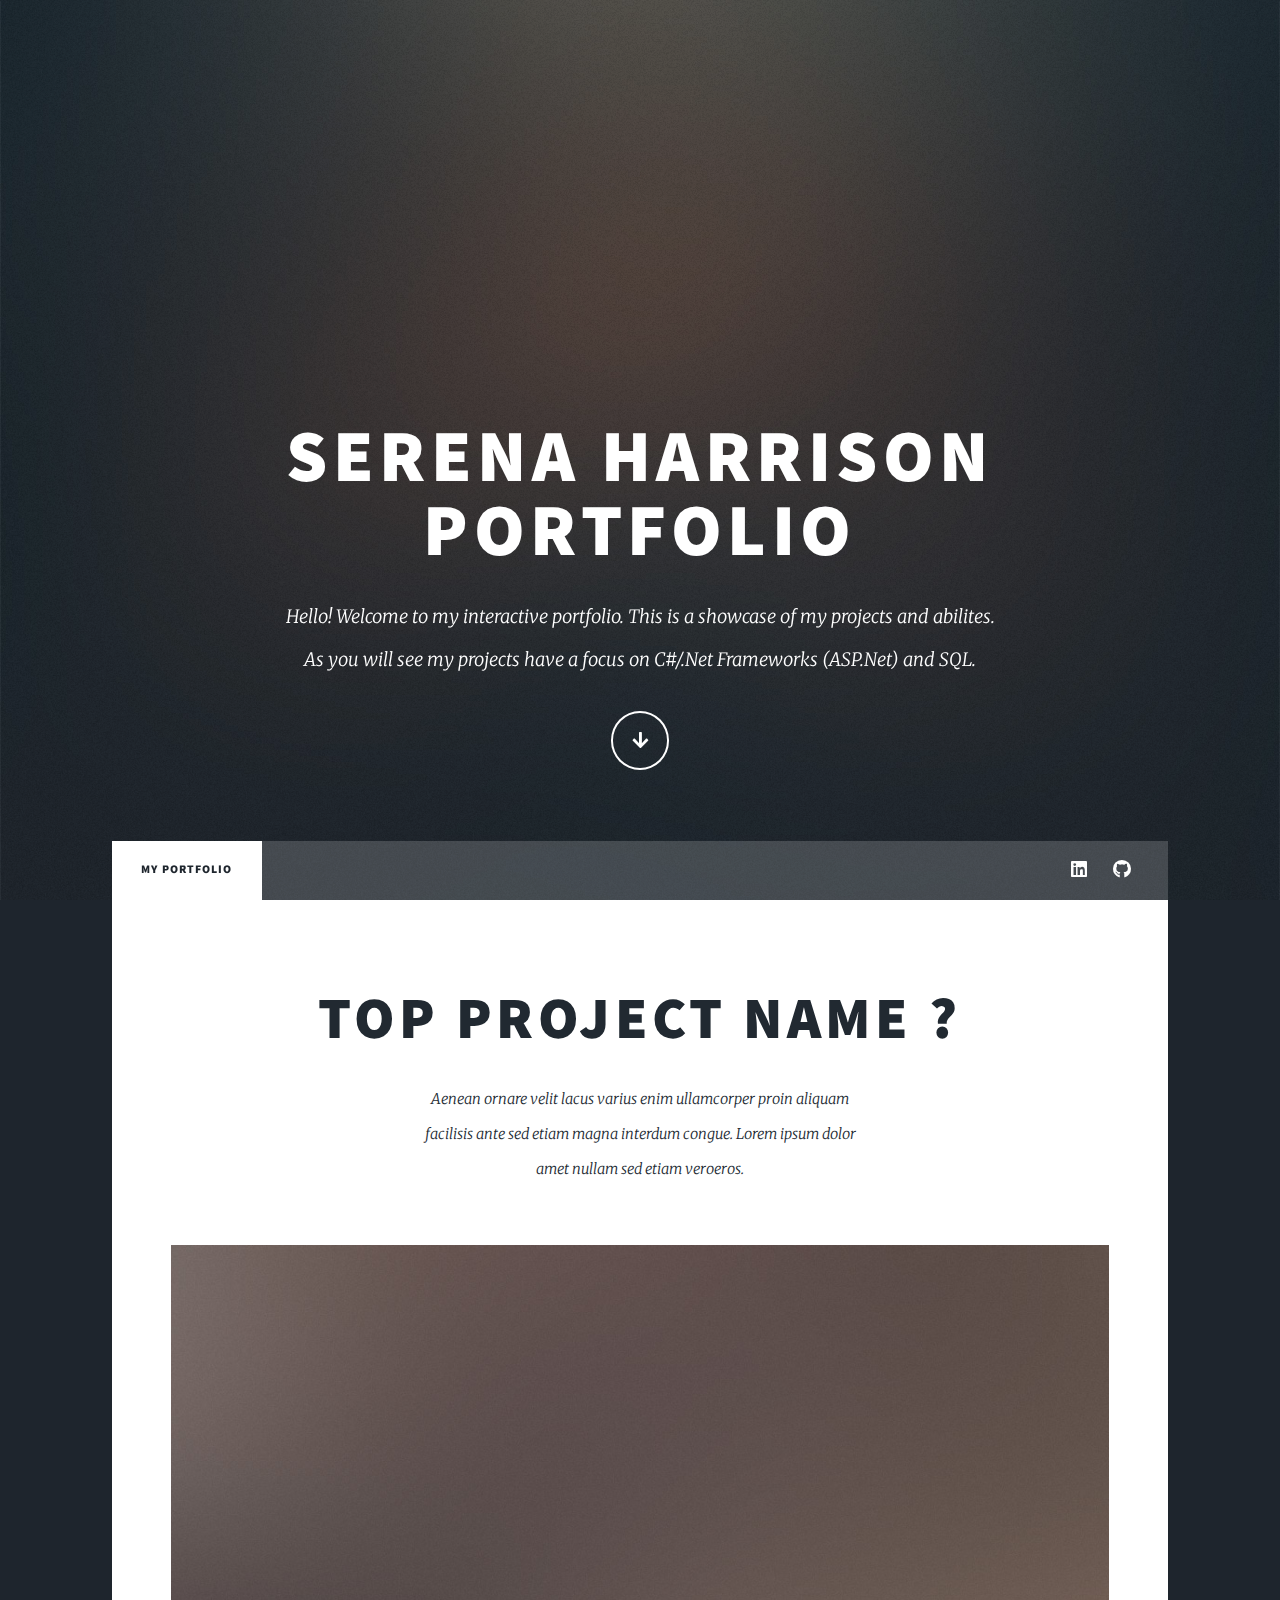
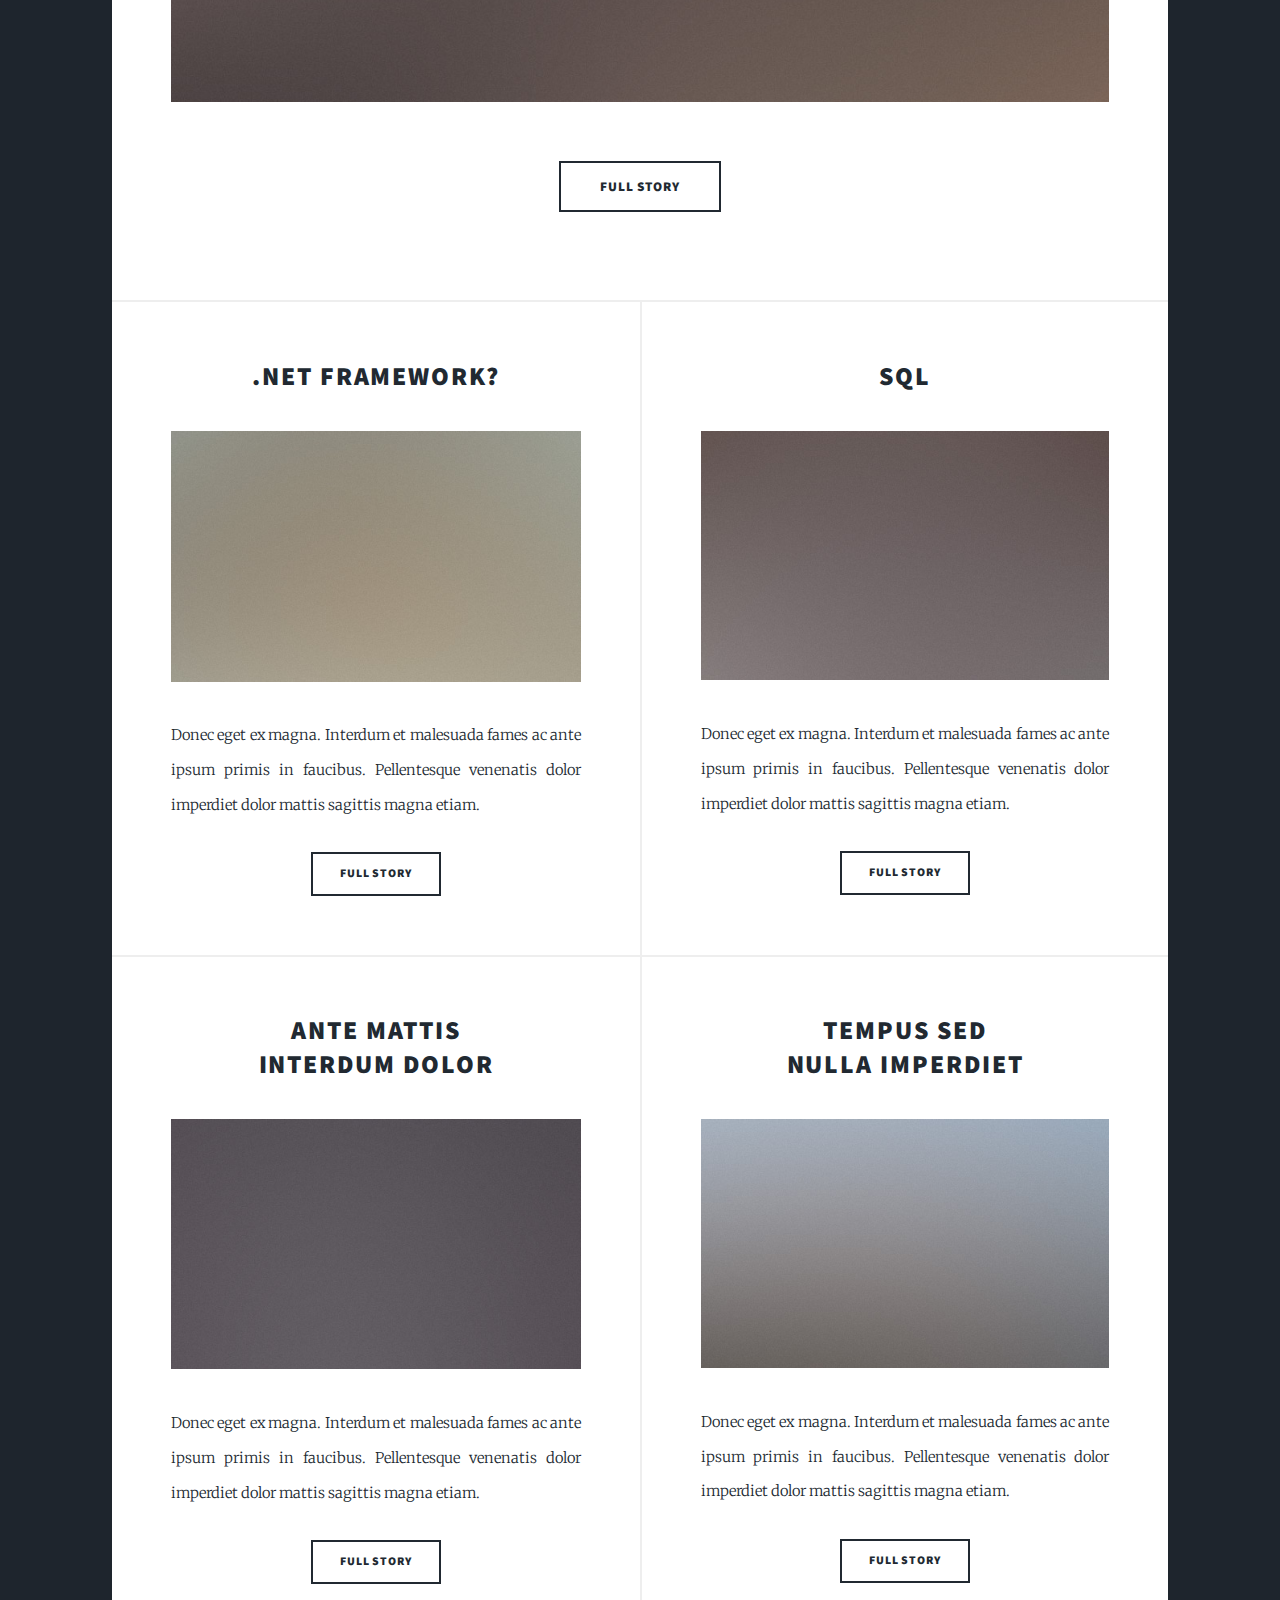
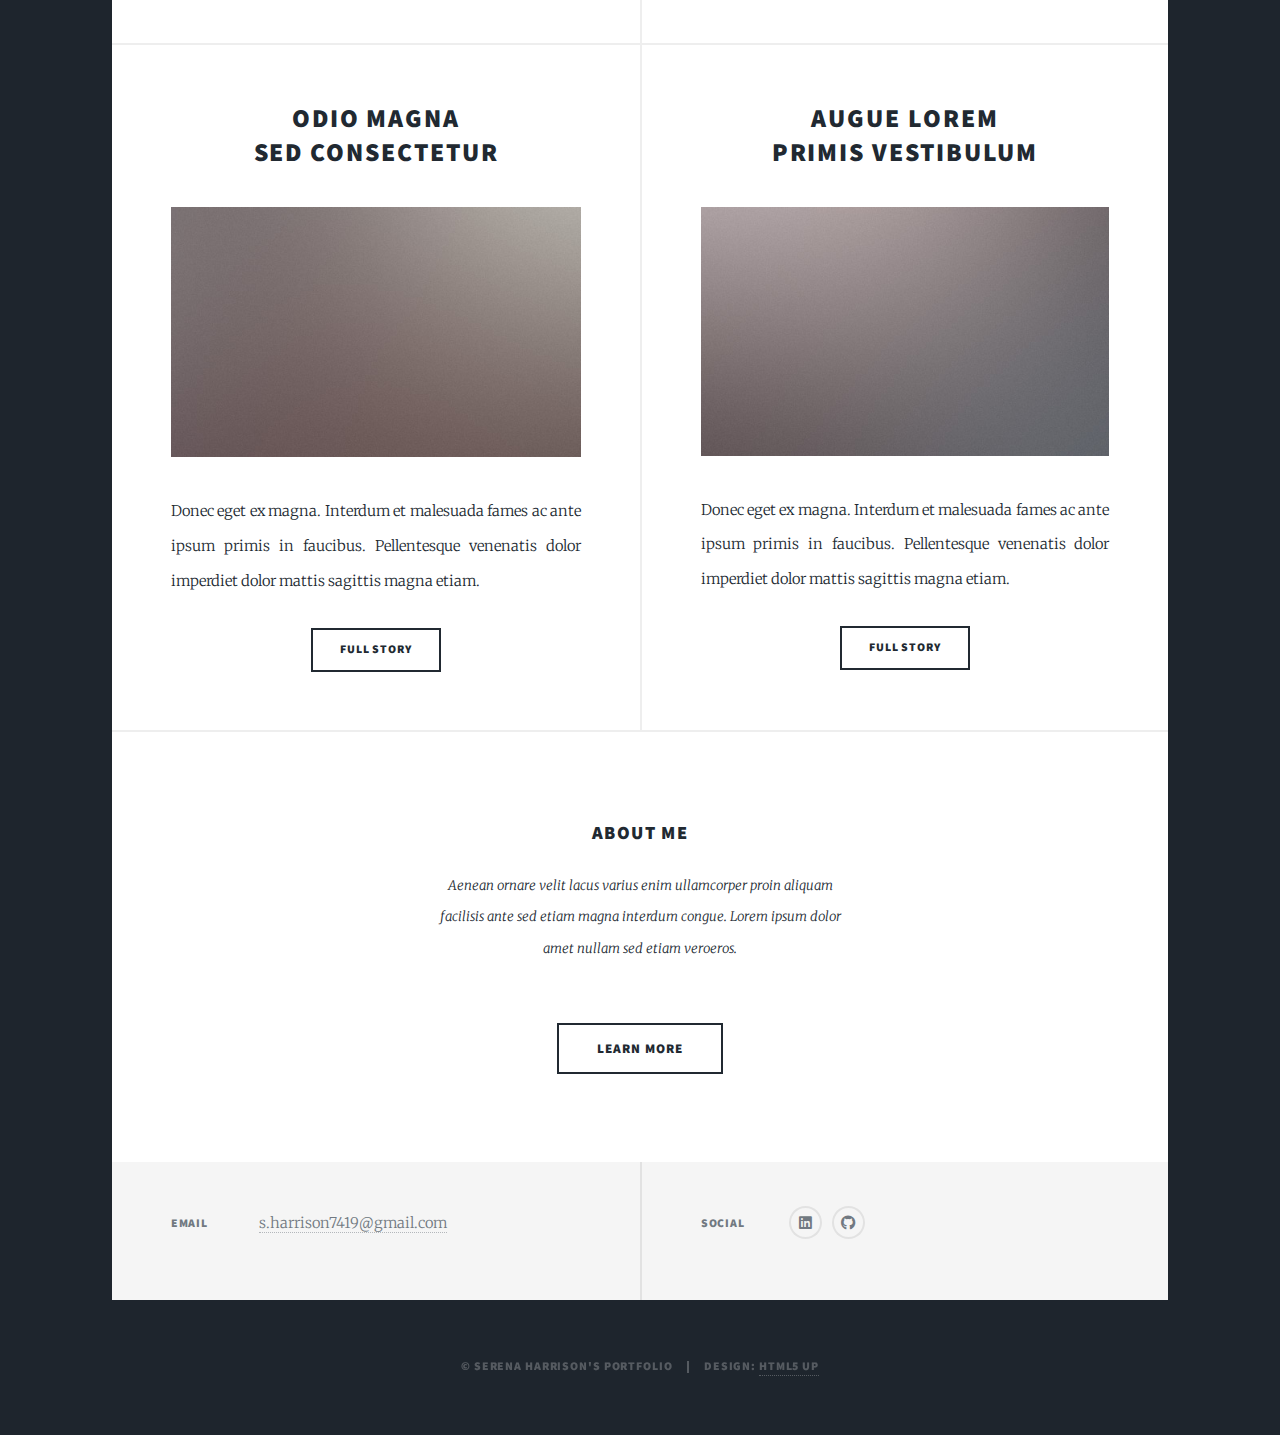
==== index.html @ 59332d2d "Add files via upload" ====
<!DOCTYPE HTML>
<!--
	Massively by HTML5 UP
	html5up.net | @ajlkn
	Free for personal and commercial use under the CCA 3.0 license (html5up.net/license)
-->
<html>
	<head>
		<title>Massively by HTML5 UP</title>
		<meta charset="utf-8" />
		<meta name="viewport" content="width=device-width, initial-scale=1, user-scalable=no" />
		<link rel="stylesheet" href="assets/css/main.css" />
		<noscript><link rel="stylesheet" href="assets/css/noscript.css" /></noscript>
	</head>
	<body class="is-preload">

		<!-- Wrapper -->
			<div id="wrapper" class="fade-in">

				<!-- Intro -->
					<div id="intro">
						<h1>Serena Harrison<br />
						Portfolio</h1>
						<p>Hello! Welcome to my interactive portfolio. This is a showcase of my projects and abilites.<br />
						As you will see my projects have a focus on C#/.Net Frameworks (ASP.Net) and SQL. </p>
						<ul class="actions">
							<li><a href="#header" class="button icon solid solo fa-arrow-down scrolly">Continue</a></li>
						</ul>
					</div>

				<!-- Header -->
					<header id="header">
				
					</header>

				<!-- Nav -->
					<nav id="nav">
						<ul class="links">
							<li class="active"><a href="index.html">My Portfolio</a></li>
							<!-- <li><a href="generic.html">Generic Page</a></li>
							<li><a href="elements.html">Elements Reference</a></li> -->
						</ul>
						<ul class="icons">
							<li><a href="https://www.linkedin.com/in/serena-harrison-/" class="icon brands fa-linkedin"><span class="label">LinkedIn</span></a></li>
							<li><a href="#" class="icon brands fa-github"><span class="label">GitHub</span></a></li>
						</ul>
					</nav>

				<!-- Main -->
					<div id="main">

		

									<!-- Featured Post -->
									<article class="post featured">
										<header class="major">
										
											<h2><a href="#">Top Project Name ?</a></h2>
											<p>Aenean ornare velit lacus varius enim ullamcorper proin aliquam<br />
											facilisis ante sed etiam magna interdum congue. Lorem ipsum dolor<br />
											amet nullam sed etiam veroeros.</p>
										</header>
										<a href="#" class="image main"><img src="images/pic01.jpg" alt="" /></a>
										<ul class="actions special">
											<li><a href="#" class="button large">Full Story</a></li>
										</ul>
									</article>

						<!-- Posts -->
							<section class="posts">
								<article>
									<header>
										<h2><a href="#">.Net Framework?</a></h2>
									</header>
									<a href="#" class="image fit"><img src="images/pic02.jpg" alt="" /></a>
									<p>Donec eget ex magna. Interdum et malesuada fames ac ante ipsum primis in faucibus. Pellentesque venenatis dolor imperdiet dolor mattis sagittis magna etiam.</p>
									<ul class="actions special">
										<li><a href="#" class="button">Full Story</a></li>
									</ul>
								</article>
								<article>
									<header>
										<h2><a href="#">SQL</a></h2>
									</header>
									<a href="#" class="image fit"><img src="images/pic03.jpg" alt="" /></a>
									<p>Donec eget ex magna. Interdum et malesuada fames ac ante ipsum primis in faucibus. Pellentesque venenatis dolor imperdiet dolor mattis sagittis magna etiam.</p>
									<ul class="actions special">
										<li><a href="#" class="button">Full Story</a></li>
									</ul>
								</article>
								<article>
									<header>
										<h2><a href="#">Ante mattis<br />
										interdum dolor</a></h2>
									</header>
									<a href="#" class="image fit"><img src="images/pic04.jpg" alt="" /></a>
									<p>Donec eget ex magna. Interdum et malesuada fames ac ante ipsum primis in faucibus. Pellentesque venenatis dolor imperdiet dolor mattis sagittis magna etiam.</p>
									<ul class="actions special">
										<li><a href="#" class="button">Full Story</a></li>
									</ul>
								</article>
								<article>
									<header>
										<h2><a href="#">Tempus sed<br />
										nulla imperdiet</a></h2>
									</header>
									<a href="#" class="image fit"><img src="images/pic05.jpg" alt="" /></a>
									<p>Donec eget ex magna. Interdum et malesuada fames ac ante ipsum primis in faucibus. Pellentesque venenatis dolor imperdiet dolor mattis sagittis magna etiam.</p>
									<ul class="actions special">
										<li><a href="#" class="button">Full Story</a></li>
									</ul>
								</article>
								<article>
									<header>
										<h2><a href="#">Odio magna<br />
										sed consectetur</a></h2>
									</header>
									<a href="#" class="image fit"><img src="images/pic06.jpg" alt="" /></a>
									<p>Donec eget ex magna. Interdum et malesuada fames ac ante ipsum primis in faucibus. Pellentesque venenatis dolor imperdiet dolor mattis sagittis magna etiam.</p>
									<ul class="actions special">
										<li><a href="#" class="button">Full Story</a></li>
									</ul>
								</article>
								<article>
									<header>
										<h2><a href="#">Augue lorem<br />
										primis vestibulum</a></h2>
									</header>
									<a href="#" class="image fit"><img src="images/pic07.jpg" alt="" /></a>
									<p>Donec eget ex magna. Interdum et malesuada fames ac ante ipsum primis in faucibus. Pellentesque venenatis dolor imperdiet dolor mattis sagittis magna etiam.</p>
									<ul class="actions special">
										<li><a href="#" class="button">Full Story</a></li>
									</ul>
								</article>
							</section>		 

											<!-- Featured Post -->
											<article class="post featured">
												<header class="major">
												
													<h3><a href="#">About Me<br /></a></h3>
													<p>Aenean ornare velit lacus varius enim ullamcorper proin aliquam<br />
													facilisis ante sed etiam magna interdum congue. Lorem ipsum dolor<br />
													amet nullam sed etiam veroeros.</p>
												</header>
												<ul class="actions special">
													<li><a href="#" class="button large">Learn More</a></li>
												</ul>
											</article>
						<!-- Footer  *SAVE FOR LATER*
						<footer>
								<div class="pagination">
									<a href="#" class="previous">Prev</a>
									<a href="#" class="page active">1</a>
									<a href="#" class="page">2</a>
									<a href="#" class="page">3</a>
									<span class="extra">&hellip;</span>
									<a href="#" class="page">8</a>
									<a href="#" class="page">9</a>
									<a href="#" class="page">10</a>
									<a href="#" class="next">Next</a>
								</div>
							</footer>	
						-->
											
					</div>

				<!-- Footer -->
					<footer id="footer">

						<section  class="split contact">
							<section>
								<h3>Email</h3> 
								<ul class="icons alt">
									<li><a href="#">s.harrison7419@gmail.com</a></li>
								</ul>
							</section>
						</section>

						<section class="split contact">
							<!-- SAVE FOR USE LATER
								<section class="alt">
								<h3>Address</h3>
								<p>1234 Somewhere Road #87257<br />
								Nashville, TN 00000-0000</p>
							</section>
							<section>
								<h3>Phone</h3>
								<p><a href="#">(000) 000-0000</a></p>
							</section> 
							-->
						
							<section>
								<h3>Social</h3>
								<ul class="icons alt">
									<li><a href="https://www.linkedin.com/in/serena-harrison-/" class="icon brands alt fa-linkedin"><span class="label">LinkedIn</span></a></li>
									<li><a href="#" class="icon brands alt fa-github"><span class="label">GitHub</span></a></li>
								</ul>
							</section>
						</section>
					</footer>

				<!-- Copyright -->
					<div id="copyright">
						<ul><li>&copy; Serena Harrison's Portfolio</li><li>Design: <a href="https://html5up.net">HTML5 UP</a></li></ul>
					</div>

			</div>

		<!-- Scripts -->
			<script src="assets/js/jquery.min.js"></script>
			<script src="assets/js/jquery.scrollex.min.js"></script>
			<script src="assets/js/jquery.scrolly.min.js"></script>
			<script src="assets/js/browser.min.js"></script>
			<script src="assets/js/breakpoints.min.js"></script>
			<script src="assets/js/util.js"></script>
			<script src="assets/js/main.js"></script>

	</body>
</html>
---- assets/css/main.css ----
@import url(fontawesome-all.min.css);
@import url("https://fonts.googleapis.com/css?family=Merriweather:300,700,300italic,700italic|Source+Sans+Pro:900");

/*
	Massively by HTML5 UP
	html5up.net | @ajlkn
	Free for personal and commercial use under the CCA 3.0 license (html5up.net/license)
*/

html, body, div, span, applet, object,
iframe, h1, h2, h3, h4, h5, h6, p, blockquote,
pre, a, abbr, acronym, address, big, cite,
code, del, dfn, em, img, ins, kbd, q, s, samp,
small, strike, strong, sub, sup, tt, var, b,
u, i, center, dl, dt, dd, ol, ul, li, fieldset,
form, label, legend, table, caption, tbody,
tfoot, thead, tr, th, td, article, aside,
canvas, details, embed, figure, figcaption,
footer, header, hgroup, menu, nav, output, ruby,
section, summary, time, mark, audio, video {
	margin: 0;
	padding: 0;
	border: 0;
	font-size: 100%;
	font: inherit;
	vertical-align: baseline;}

article, aside, details, figcaption, figure,
footer, header, hgroup, menu, nav, section {
	display: block;}

body {
	line-height: 1;
}

ol, ul {
	list-style: none;
}

blockquote, q {
	quotes: none;
}

	blockquote:before, blockquote:after, q:before, q:after {
		content: '';
		content: none;
	}

table {
	border-collapse: collapse;
	border-spacing: 0;
}

body {
	-webkit-text-size-adjust: none;
}

mark {
	background-color: transparent;
	color: inherit;
}

input::-moz-focus-inner {
	border: 0;
	padding: 0;
}

input, select, textarea {
	-moz-appearance: none;
	-webkit-appearance: none;
	-ms-appearance: none;
	appearance: none;
}

/* Basic */

	@-ms-viewport {
		width: device-width;
	}

	body {
		-ms-overflow-style: scrollbar;
	}

	@media screen and (max-width: 480px) {

		html, body {
			min-width: 320px;
		}

	}

	html {
		box-sizing: border-box;
	}

	*, *:before, *:after {
		box-sizing: inherit;
	}

	body {
		background-color: #1e252d;
	}

		body.is-preload *, body.is-preload *:before, body.is-preload *:after {
			-moz-animation: none !important;
			-webkit-animation: none !important;
			-ms-animation: none !important;
			animation: none !important;
			-moz-transition: none !important;
			-webkit-transition: none !important;
			-ms-transition: none !important;
			transition: none !important;
		}

/* Type */

	html {
		font-size: 16pt;
	}

		@media screen and (max-width: 1680px) {

			html {
				font-size: 12pt;
			}

		}

		@media screen and (max-width: 1280px) {

			html {
				font-size: 11pt;
			}

		}

		@media screen and (max-width: 360px) {

			html {
				font-size: 10pt;
			}

		}

	body {
		color: #212931;
	}

	body, input, select, textarea {
		font-family: "Merriweather", Georgia, serif;
		font-weight: 300;
		font-size: 1rem;
		line-height: 2.375;
	}

	a {
		-moz-transition: color 0.2s ease-in-out, background-color 0.2s ease-in-out, border-color 0.2s ease-in-out, box-shadow 0.2s ease-in-out;
		-webkit-transition: color 0.2s ease-in-out, background-color 0.2s ease-in-out, border-color 0.2s ease-in-out, box-shadow 0.2s ease-in-out;
		-ms-transition: color 0.2s ease-in-out, background-color 0.2s ease-in-out, border-color 0.2s ease-in-out, box-shadow 0.2s ease-in-out;
		transition: color 0.2s ease-in-out, background-color 0.2s ease-in-out, border-color 0.2s ease-in-out, box-shadow 0.2s ease-in-out;
		border-bottom: dotted 1px;
		text-decoration: none;
	}

		a:hover {
			border-bottom-color: transparent;
		}

	strong, b {
		font-weight: 600;
	}

	em, i {
		font-style: italic;
	}

	p {
		text-align: justify;
		margin: 0 0 2rem 0;
	}

	h1, h2, h3, h4, h5, h6 {
		font-family: "Source Sans Pro", Helvetica, sans-serif;
		font-weight: 900;
		line-height: 1.5;
		letter-spacing: 0.075em;
		text-transform: uppercase;
		margin: 0 0 1rem 0;
	}

		h1 a, h2 a, h3 a, h4 a, h5 a, h6 a {
			border-bottom: 0;
			color: inherit;
			text-decoration: none;
		}

	h1 {
		font-size: 4rem;
		line-height: 1.1;
		margin: 0 0 2rem 0;
	}

	h2 {
		font-size: 1.75rem;
		line-height: 1.3;
		margin: 0 0 1.5rem 0;
	}

	h3 {
		font-size: 1.25rem;
		margin: 0 0 1.5rem 0;
	}

	h4 {
		font-size: 1rem;
	}

	h5 {
		font-size: 0.9rem;
	}

	h6 {
		font-size: 0.8rem;
	}

	sub {
		font-size: 0.8rem;
		position: relative;
		top: 0.5rem;
	}

	sup {
		font-size: 0.8rem;
		position: relative;
		top: -0.5rem;
	}

	blockquote {
		border-left: solid 4px;
		font-style: italic;
		margin: 0 0 2rem 0;
		padding: 0.5rem 0 0.5rem 2rem;
	}

	code {
		border: solid 2px;
		font-family: "Courier New", monospace;
		font-size: 0.9rem;
		margin: 0 0.25rem;
		padding: 0.25rem 0.65rem;
	}

	pre {
		-webkit-overflow-scrolling: touch;
		font-family: "Courier New", monospace;
		font-size: 0.9rem;
		margin: 0 0 2rem 0;
	}

		pre code {
			display: block;
			line-height: 1.75;
			padding: 1rem 1.5rem;
			overflow-x: auto;
		}

	hr {
		border: 0;
		border-bottom: solid 2px;
		margin: 3rem 0;
	}

		hr.major {
			margin: 5rem 0;
		}

	.align-left {
		text-align: left;
	}

	.align-center {
		text-align: center;
	}

	.align-right {
		text-align: right;
	}

	input, select, textarea {
		color: #212931;
	}

	a {
		color: #212931;
		border-bottom-color: rgba(33, 41, 49, 0.5);
	}

		a:hover {
			border-bottom-color: transparent;
			color: #18bfef !important;
		}

	strong, b {
		color: #212931;
	}

	h1, h2, h3, h4, h5, h6 {
		color: #212931;
	}

	blockquote {
		border-left-color: #eeeeee;
	}

	code {
		background: rgba(220, 220, 220, 0.25);
		border-color: #eeeeee;
	}

	hr {
		border-bottom-color: #eeeeee;
	}

/* Row */

	.row {
		display: flex;
		flex-wrap: wrap;
		box-sizing: border-box;
		align-items: stretch;
	}

		.row > * {
			box-sizing: border-box;
		}

		.row.gtr-uniform > * > :last-child {
			margin-bottom: 0;
		}

		.row.aln-left {
			justify-content: flex-start;
		}

		.row.aln-center {
			justify-content: center;
		}

		.row.aln-right {
			justify-content: flex-end;
		}

		.row.aln-top {
			align-items: flex-start;
		}

		.row.aln-middle {
			align-items: center;
		}

		.row.aln-bottom {
			align-items: flex-end;
		}

		.row > .imp {
			order: -1;
		}

		.row > .col-1 {
			width: 8.33333%;
		}

		.row > .off-1 {
			margin-left: 8.33333%;
		}

		.row > .col-2 {
			width: 16.66667%;
		}

		.row > .off-2 {
			margin-left: 16.66667%;
		}

		.row > .col-3 {
			width: 25%;
		}

		.row > .off-3 {
			margin-left: 25%;
		}

		.row > .col-4 {
			width: 33.33333%;
		}

		.row > .off-4 {
			margin-left: 33.33333%;
		}

		.row > .col-5 {
			width: 41.66667%;
		}

		.row > .off-5 {
			margin-left: 41.66667%;
		}

		.row > .col-6 {
			width: 50%;
		}

		.row > .off-6 {
			margin-left: 50%;
		}

		.row > .col-7 {
			width: 58.33333%;
		}

		.row > .off-7 {
			margin-left: 58.33333%;
		}

		.row > .col-8 {
			width: 66.66667%;
		}

		.row > .off-8 {
			margin-left: 66.66667%;
		}

		.row > .col-9 {
			width: 75%;
		}

		.row > .off-9 {
			margin-left: 75%;
		}

		.row > .col-10 {
			width: 83.33333%;
		}

		.row > .off-10 {
			margin-left: 83.33333%;
		}

		.row > .col-11 {
			width: 91.66667%;
		}

		.row > .off-11 {
			margin-left: 91.66667%;
		}

		.row > .col-12 {
			width: 100%;
		}

		.row > .off-12 {
			margin-left: 100%;
		}

		.row.gtr-0 {
			margin-top: 0;
			margin-left: 0rem;
		}

			.row.gtr-0 > * {
				padding: 0 0 0 0rem;
			}

			.row.gtr-0.gtr-uniform {
				margin-top: 0rem;
			}

				.row.gtr-0.gtr-uniform > * {
					padding-top: 0rem;
				}

		.row.gtr-25 {
			margin-top: 0;
			margin-left: -0.375rem;
		}

			.row.gtr-25 > * {
				padding: 0 0 0 0.375rem;
			}

			.row.gtr-25.gtr-uniform {
				margin-top: -0.375rem;
			}

				.row.gtr-25.gtr-uniform > * {
					padding-top: 0.375rem;
				}

		.row.gtr-50 {
			margin-top: 0;
			margin-left: -0.75rem;
		}

			.row.gtr-50 > * {
				padding: 0 0 0 0.75rem;
			}

			.row.gtr-50.gtr-uniform {
				margin-top: -0.75rem;
			}

				.row.gtr-50.gtr-uniform > * {
					padding-top: 0.75rem;
				}

		.row {
			margin-top: 0;
			margin-left: -1.5rem;
		}

			.row > * {
				padding: 0 0 0 1.5rem;
			}

			.row.gtr-uniform {
				margin-top: -1.5rem;
			}

				.row.gtr-uniform > * {
					padding-top: 1.5rem;
				}

		.row.gtr-150 {
			margin-top: 0;
			margin-left: -2.25rem;
		}

			.row.gtr-150 > * {
				padding: 0 0 0 2.25rem;
			}

			.row.gtr-150.gtr-uniform {
				margin-top: -2.25rem;
			}

				.row.gtr-150.gtr-uniform > * {
					padding-top: 2.25rem;
				}

		.row.gtr-200 {
			margin-top: 0;
			margin-left: -3rem;
		}

			.row.gtr-200 > * {
				padding: 0 0 0 3rem;
			}

			.row.gtr-200.gtr-uniform {
				margin-top: -3rem;
			}

				.row.gtr-200.gtr-uniform > * {
					padding-top: 3rem;
				}

		@media screen and (max-width: 1680px) {

			.row {
				display: flex;
				flex-wrap: wrap;
				box-sizing: border-box;
				align-items: stretch;
			}

				.row > * {
					box-sizing: border-box;
				}

				.row.gtr-uniform > * > :last-child {
					margin-bottom: 0;
				}

				.row.aln-left {
					justify-content: flex-start;
				}

				.row.aln-center {
					justify-content: center;
				}

				.row.aln-right {
					justify-content: flex-end;
				}

				.row.aln-top {
					align-items: flex-start;
				}

				.row.aln-middle {
					align-items: center;
				}

				.row.aln-bottom {
					align-items: flex-end;
				}

				.row > .imp-xlarge {
					order: -1;
				}

				.row > .col-1-xlarge {
					width: 8.33333%;
				}

				.row > .off-1-xlarge {
					margin-left: 8.33333%;
				}

				.row > .col-2-xlarge {
					width: 16.66667%;
				}

				.row > .off-2-xlarge {
					margin-left: 16.66667%;
				}

				.row > .col-3-xlarge {
					width: 25%;
				}

				.row > .off-3-xlarge {
					margin-left: 25%;
				}

				.row > .col-4-xlarge {
					width: 33.33333%;
				}

				.row > .off-4-xlarge {
					margin-left: 33.33333%;
				}

				.row > .col-5-xlarge {
					width: 41.66667%;
				}

				.row > .off-5-xlarge {
					margin-left: 41.66667%;
				}

				.row > .col-6-xlarge {
					width: 50%;
				}

				.row > .off-6-xlarge {
					margin-left: 50%;
				}

				.row > .col-7-xlarge {
					width: 58.33333%;
				}

				.row > .off-7-xlarge {
					margin-left: 58.33333%;
				}

				.row > .col-8-xlarge {
					width: 66.66667%;
				}

				.row > .off-8-xlarge {
					margin-left: 66.66667%;
				}

				.row > .col-9-xlarge {
					width: 75%;
				}

				.row > .off-9-xlarge {
					margin-left: 75%;
				}

				.row > .col-10-xlarge {
					width: 83.33333%;
				}

				.row > .off-10-xlarge {
					margin-left: 83.33333%;
				}

				.row > .col-11-xlarge {
					width: 91.66667%;
				}

				.row > .off-11-xlarge {
					margin-left: 91.66667%;
				}

				.row > .col-12-xlarge {
					width: 100%;
				}

				.row > .off-12-xlarge {
					margin-left: 100%;
				}

				.row.gtr-0 {
					margin-top: 0;
					margin-left: 0rem;
				}

					.row.gtr-0 > * {
						padding: 0 0 0 0rem;
					}

					.row.gtr-0.gtr-uniform {
						margin-top: 0rem;
					}

						.row.gtr-0.gtr-uniform > * {
							padding-top: 0rem;
						}

				.row.gtr-25 {
					margin-top: 0;
					margin-left: -0.375rem;
				}

					.row.gtr-25 > * {
						padding: 0 0 0 0.375rem;
					}

					.row.gtr-25.gtr-uniform {
						margin-top: -0.375rem;
					}

						.row.gtr-25.gtr-uniform > * {
							padding-top: 0.375rem;
						}

				.row.gtr-50 {
					margin-top: 0;
					margin-left: -0.75rem;
				}

					.row.gtr-50 > * {
						padding: 0 0 0 0.75rem;
					}

					.row.gtr-50.gtr-uniform {
						margin-top: -0.75rem;
					}

						.row.gtr-50.gtr-uniform > * {
							padding-top: 0.75rem;
						}

				.row {
					margin-top: 0;
					margin-left: -1.5rem;
				}

					.row > * {
						padding: 0 0 0 1.5rem;
					}

					.row.gtr-uniform {
						margin-top: -1.5rem;
					}

						.row.gtr-uniform > * {
							padding-top: 1.5rem;
						}

				.row.gtr-150 {
					margin-top: 0;
					margin-left: -2.25rem;
				}

					.row.gtr-150 > * {
						padding: 0 0 0 2.25rem;
					}

					.row.gtr-150.gtr-uniform {
						margin-top: -2.25rem;
					}

						.row.gtr-150.gtr-uniform > * {
							padding-top: 2.25rem;
						}

				.row.gtr-200 {
					margin-top: 0;
					margin-left: -3rem;
				}

					.row.gtr-200 > * {
						padding: 0 0 0 3rem;
					}

					.row.gtr-200.gtr-uniform {
						margin-top: -3rem;
					}

						.row.gtr-200.gtr-uniform > * {
							padding-top: 3rem;
						}

		}

		@media screen and (max-width: 1280px) {

			.row {
				display: flex;
				flex-wrap: wrap;
				box-sizing: border-box;
				align-items: stretch;
			}

				.row > * {
					box-sizing: border-box;
				}

				.row.gtr-uniform > * > :last-child {
					margin-bottom: 0;
				}

				.row.aln-left {
					justify-content: flex-start;
				}

				.row.aln-center {
					justify-content: center;
				}

				.row.aln-right {
					justify-content: flex-end;
				}

				.row.aln-top {
					align-items: flex-start;
				}

				.row.aln-middle {
					align-items: center;
				}

				.row.aln-bottom {
					align-items: flex-end;
				}

				.row > .imp-large {
					order: -1;
				}

				.row > .col-1-large {
					width: 8.33333%;
				}

				.row > .off-1-large {
					margin-left: 8.33333%;
				}

				.row > .col-2-large {
					width: 16.66667%;
				}

				.row > .off-2-large {
					margin-left: 16.66667%;
				}

				.row > .col-3-large {
					width: 25%;
				}

				.row > .off-3-large {
					margin-left: 25%;
				}

				.row > .col-4-large {
					width: 33.33333%;
				}

				.row > .off-4-large {
					margin-left: 33.33333%;
				}

				.row > .col-5-large {
					width: 41.66667%;
				}

				.row > .off-5-large {
					margin-left: 41.66667%;
				}

				.row > .col-6-large {
					width: 50%;
				}

				.row > .off-6-large {
					margin-left: 50%;
				}

				.row > .col-7-large {
					width: 58.33333%;
				}

				.row > .off-7-large {
					margin-left: 58.33333%;
				}

				.row > .col-8-large {
					width: 66.66667%;
				}

				.row > .off-8-large {
					margin-left: 66.66667%;
				}

				.row > .col-9-large {
					width: 75%;
				}

				.row > .off-9-large {
					margin-left: 75%;
				}

				.row > .col-10-large {
					width: 83.33333%;
				}

				.row > .off-10-large {
					margin-left: 83.33333%;
				}

				.row > .col-11-large {
					width: 91.66667%;
				}

				.row > .off-11-large {
					margin-left: 91.66667%;
				}

				.row > .col-12-large {
					width: 100%;
				}

				.row > .off-12-large {
					margin-left: 100%;
				}

				.row.gtr-0 {
					margin-top: 0;
					margin-left: 0rem;
				}

					.row.gtr-0 > * {
						padding: 0 0 0 0rem;
					}

					.row.gtr-0.gtr-uniform {
						margin-top: 0rem;
					}

						.row.gtr-0.gtr-uniform > * {
							padding-top: 0rem;
						}

				.row.gtr-25 {
					margin-top: 0;
					margin-left: -0.375rem;
				}

					.row.gtr-25 > * {
						padding: 0 0 0 0.375rem;
					}

					.row.gtr-25.gtr-uniform {
						margin-top: -0.375rem;
					}

						.row.gtr-25.gtr-uniform > * {
							padding-top: 0.375rem;
						}

				.row.gtr-50 {
					margin-top: 0;
					margin-left: -0.75rem;
				}

					.row.gtr-50 > * {
						padding: 0 0 0 0.75rem;
					}

					.row.gtr-50.gtr-uniform {
						margin-top: -0.75rem;
					}

						.row.gtr-50.gtr-uniform > * {
							padding-top: 0.75rem;
						}

				.row {
					margin-top: 0;
					margin-left: -1.5rem;
				}

					.row > * {
						padding: 0 0 0 1.5rem;
					}

					.row.gtr-uniform {
						margin-top: -1.5rem;
					}

						.row.gtr-uniform > * {
							padding-top: 1.5rem;
						}

				.row.gtr-150 {
					margin-top: 0;
					margin-left: -2.25rem;
				}

					.row.gtr-150 > * {
						padding: 0 0 0 2.25rem;
					}

					.row.gtr-150.gtr-uniform {
						margin-top: -2.25rem;
					}

						.row.gtr-150.gtr-uniform > * {
							padding-top: 2.25rem;
						}

				.row.gtr-200 {
					margin-top: 0;
					margin-left: -3rem;
				}

					.row.gtr-200 > * {
						padding: 0 0 0 3rem;
					}

					.row.gtr-200.gtr-uniform {
						margin-top: -3rem;
					}

						.row.gtr-200.gtr-uniform > * {
							padding-top: 3rem;
						}

		}

		@media screen and (max-width: 980px) {

			.row {
				display: flex;
				flex-wrap: wrap;
				box-sizing: border-box;
				align-items: stretch;
			}

				.row > * {
					box-sizing: border-box;
				}

				.row.gtr-uniform > * > :last-child {
					margin-bottom: 0;
				}

				.row.aln-left {
					justify-content: flex-start;
				}

				.row.aln-center {
					justify-content: center;
				}

				.row.aln-right {
					justify-content: flex-end;
				}

				.row.aln-top {
					align-items: flex-start;
				}

				.row.aln-middle {
					align-items: center;
				}

				.row.aln-bottom {
					align-items: flex-end;
				}

				.row > .imp-medium {
					order: -1;
				}

				.row > .col-1-medium {
					width: 8.33333%;
				}

				.row > .off-1-medium {
					margin-left: 8.33333%;
				}

				.row > .col-2-medium {
					width: 16.66667%;
				}

				.row > .off-2-medium {
					margin-left: 16.66667%;
				}

				.row > .col-3-medium {
					width: 25%;
				}

				.row > .off-3-medium {
					margin-left: 25%;
				}

				.row > .col-4-medium {
					width: 33.33333%;
				}

				.row > .off-4-medium {
					margin-left: 33.33333%;
				}

				.row > .col-5-medium {
					width: 41.66667%;
				}

				.row > .off-5-medium {
					margin-left: 41.66667%;
				}

				.row > .col-6-medium {
					width: 50%;
				}

				.row > .off-6-medium {
					margin-left: 50%;
				}

				.row > .col-7-medium {
					width: 58.33333%;
				}

				.row > .off-7-medium {
					margin-left: 58.33333%;
				}

				.row > .col-8-medium {
					width: 66.66667%;
				}

				.row > .off-8-medium {
					margin-left: 66.66667%;
				}

				.row > .col-9-medium {
					width: 75%;
				}

				.row > .off-9-medium {
					margin-left: 75%;
				}

				.row > .col-10-medium {
					width: 83.33333%;
				}

				.row > .off-10-medium {
					margin-left: 83.33333%;
				}

				.row > .col-11-medium {
					width: 91.66667%;
				}

				.row > .off-11-medium {
					margin-left: 91.66667%;
				}

				.row > .col-12-medium {
					width: 100%;
				}

				.row > .off-12-medium {
					margin-left: 100%;
				}

				.row.gtr-0 {
					margin-top: 0;
					margin-left: 0rem;
				}

					.row.gtr-0 > * {
						padding: 0 0 0 0rem;
					}

					.row.gtr-0.gtr-uniform {
						margin-top: 0rem;
					}

						.row.gtr-0.gtr-uniform > * {
							padding-top: 0rem;
						}

				.row.gtr-25 {
					margin-top: 0;
					margin-left: -0.375rem;
				}

					.row.gtr-25 > * {
						padding: 0 0 0 0.375rem;
					}

					.row.gtr-25.gtr-uniform {
						margin-top: -0.375rem;
					}

						.row.gtr-25.gtr-uniform > * {
							padding-top: 0.375rem;
						}

				.row.gtr-50 {
					margin-top: 0;
					margin-left: -0.75rem;
				}

					.row.gtr-50 > * {
						padding: 0 0 0 0.75rem;
					}

					.row.gtr-50.gtr-uniform {
						margin-top: -0.75rem;
					}

						.row.gtr-50.gtr-uniform > * {
							padding-top: 0.75rem;
						}

				.row {
					margin-top: 0;
					margin-left: -1.5rem;
				}

					.row > * {
						padding: 0 0 0 1.5rem;
					}

					.row.gtr-uniform {
						margin-top: -1.5rem;
					}

						.row.gtr-uniform > * {
							padding-top: 1.5rem;
						}

				.row.gtr-150 {
					margin-top: 0;
					margin-left: -2.25rem;
				}

					.row.gtr-150 > * {
						padding: 0 0 0 2.25rem;
					}

					.row.gtr-150.gtr-uniform {
						margin-top: -2.25rem;
					}

						.row.gtr-150.gtr-uniform > * {
							padding-top: 2.25rem;
						}

				.row.gtr-200 {
					margin-top: 0;
					margin-left: -3rem;
				}

					.row.gtr-200 > * {
						padding: 0 0 0 3rem;
					}

					.row.gtr-200.gtr-uniform {
						margin-top: -3rem;
					}

						.row.gtr-200.gtr-uniform > * {
							padding-top: 3rem;
						}

		}

		@media screen and (max-width: 736px) {

			.row {
				display: flex;
				flex-wrap: wrap;
				box-sizing: border-box;
				align-items: stretch;
			}

				.row > * {
					box-sizing: border-box;
				}

				.row.gtr-uniform > * > :last-child {
					margin-bottom: 0;
				}

				.row.aln-left {
					justify-content: flex-start;
				}

				.row.aln-center {
					justify-content: center;
				}

				.row.aln-right {
					justify-content: flex-end;
				}

				.row.aln-top {
					align-items: flex-start;
				}

				.row.aln-middle {
					align-items: center;
				}

				.row.aln-bottom {
					align-items: flex-end;
				}

				.row > .imp-small {
					order: -1;
				}

				.row > .col-1-small {
					width: 8.33333%;
				}

				.row > .off-1-small {
					margin-left: 8.33333%;
				}

				.row > .col-2-small {
					width: 16.66667%;
				}

				.row > .off-2-small {
					margin-left: 16.66667%;
				}

				.row > .col-3-small {
					width: 25%;
				}

				.row > .off-3-small {
					margin-left: 25%;
				}

				.row > .col-4-small {
					width: 33.33333%;
				}

				.row > .off-4-small {
					margin-left: 33.33333%;
				}

				.row > .col-5-small {
					width: 41.66667%;
				}

				.row > .off-5-small {
					margin-left: 41.66667%;
				}

				.row > .col-6-small {
					width: 50%;
				}

				.row > .off-6-small {
					margin-left: 50%;
				}

				.row > .col-7-small {
					width: 58.33333%;
				}

				.row > .off-7-small {
					margin-left: 58.33333%;
				}

				.row > .col-8-small {
					width: 66.66667%;
				}

				.row > .off-8-small {
					margin-left: 66.66667%;
				}

				.row > .col-9-small {
					width: 75%;
				}

				.row > .off-9-small {
					margin-left: 75%;
				}

				.row > .col-10-small {
					width: 83.33333%;
				}

				.row > .off-10-small {
					margin-left: 83.33333%;
				}

				.row > .col-11-small {
					width: 91.66667%;
				}

				.row > .off-11-small {
					margin-left: 91.66667%;
				}

				.row > .col-12-small {
					width: 100%;
				}

				.row > .off-12-small {
					margin-left: 100%;
				}

				.row.gtr-0 {
					margin-top: 0;
					margin-left: 0rem;
				}

					.row.gtr-0 > * {
						padding: 0 0 0 0rem;
					}

					.row.gtr-0.gtr-uniform {
						margin-top: 0rem;
					}

						.row.gtr-0.gtr-uniform > * {
							padding-top: 0rem;
						}

				.row.gtr-25 {
					margin-top: 0;
					margin-left: -0.375rem;
				}

					.row.gtr-25 > * {
						padding: 0 0 0 0.375rem;
					}

					.row.gtr-25.gtr-uniform {
						margin-top: -0.375rem;
					}

						.row.gtr-25.gtr-uniform > * {
							padding-top: 0.375rem;
						}

				.row.gtr-50 {
					margin-top: 0;
					margin-left: -0.75rem;
				}

					.row.gtr-50 > * {
						padding: 0 0 0 0.75rem;
					}

					.row.gtr-50.gtr-uniform {
						margin-top: -0.75rem;
					}

						.row.gtr-50.gtr-uniform > * {
							padding-top: 0.75rem;
						}

				.row {
					margin-top: 0;
					margin-left: -1.5rem;
				}

					.row > * {
						padding: 0 0 0 1.5rem;
					}

					.row.gtr-uniform {
						margin-top: -1.5rem;
					}

						.row.gtr-uniform > * {
							padding-top: 1.5rem;
						}

				.row.gtr-150 {
					margin-top: 0;
					margin-left: -2.25rem;
				}

					.row.gtr-150 > * {
						padding: 0 0 0 2.25rem;
					}

					.row.gtr-150.gtr-uniform {
						margin-top: -2.25rem;
					}

						.row.gtr-150.gtr-uniform > * {
							padding-top: 2.25rem;
						}

				.row.gtr-200 {
					margin-top: 0;
					margin-left: -3rem;
				}

					.row.gtr-200 > * {
						padding: 0 0 0 3rem;
					}

					.row.gtr-200.gtr-uniform {
						margin-top: -3rem;
					}

						.row.gtr-200.gtr-uniform > * {
							padding-top: 3rem;
						}

		}

		@media screen and (max-width: 480px) {

			.row {
				display: flex;
				flex-wrap: wrap;
				box-sizing: border-box;
				align-items: stretch;
			}

				.row > * {
					box-sizing: border-box;
				}

				.row.gtr-uniform > * > :last-child {
					margin-bottom: 0;
				}

				.row.aln-left {
					justify-content: flex-start;
				}

				.row.aln-center {
					justify-content: center;
				}

				.row.aln-right {
					justify-content: flex-end;
				}

				.row.aln-top {
					align-items: flex-start;
				}

				.row.aln-middle {
					align-items: center;
				}

				.row.aln-bottom {
					align-items: flex-end;
				}

				.row > .imp-xsmall {
					order: -1;
				}

				.row > .col-1-xsmall {
					width: 8.33333%;
				}

				.row > .off-1-xsmall {
					margin-left: 8.33333%;
				}

				.row > .col-2-xsmall {
					width: 16.66667%;
				}

				.row > .off-2-xsmall {
					margin-left: 16.66667%;
				}

				.row > .col-3-xsmall {
					width: 25%;
				}

				.row > .off-3-xsmall {
					margin-left: 25%;
				}

				.row > .col-4-xsmall {
					width: 33.33333%;
				}

				.row > .off-4-xsmall {
					margin-left: 33.33333%;
				}

				.row > .col-5-xsmall {
					width: 41.66667%;
				}

				.row > .off-5-xsmall {
					margin-left: 41.66667%;
				}

				.row > .col-6-xsmall {
					width: 50%;
				}

				.row > .off-6-xsmall {
					margin-left: 50%;
				}

				.row > .col-7-xsmall {
					width: 58.33333%;
				}

				.row > .off-7-xsmall {
					margin-left: 58.33333%;
				}

				.row > .col-8-xsmall {
					width: 66.66667%;
				}

				.row > .off-8-xsmall {
					margin-left: 66.66667%;
				}

				.row > .col-9-xsmall {
					width: 75%;
				}

				.row > .off-9-xsmall {
					margin-left: 75%;
				}

				.row > .col-10-xsmall {
					width: 83.33333%;
				}

				.row > .off-10-xsmall {
					margin-left: 83.33333%;
				}

				.row > .col-11-xsmall {
					width: 91.66667%;
				}

				.row > .off-11-xsmall {
					margin-left: 91.66667%;
				}

				.row > .col-12-xsmall {
					width: 100%;
				}

				.row > .off-12-xsmall {
					margin-left: 100%;
				}

				.row.gtr-0 {
					margin-top: 0;
					margin-left: 0rem;
				}

					.row.gtr-0 > * {
						padding: 0 0 0 0rem;
					}

					.row.gtr-0.gtr-uniform {
						margin-top: 0rem;
					}

						.row.gtr-0.gtr-uniform > * {
							padding-top: 0rem;
						}

				.row.gtr-25 {
					margin-top: 0;
					margin-left: -0.375rem;
				}

					.row.gtr-25 > * {
						padding: 0 0 0 0.375rem;
					}

					.row.gtr-25.gtr-uniform {
						margin-top: -0.375rem;
					}

						.row.gtr-25.gtr-uniform > * {
							padding-top: 0.375rem;
						}

				.row.gtr-50 {
					margin-top: 0;
					margin-left: -0.75rem;
				}

					.row.gtr-50 > * {
						padding: 0 0 0 0.75rem;
					}

					.row.gtr-50.gtr-uniform {
						margin-top: -0.75rem;
					}

						.row.gtr-50.gtr-uniform > * {
							padding-top: 0.75rem;
						}

				.row {
					margin-top: 0;
					margin-left: -1.5rem;
				}

					.row > * {
						padding: 0 0 0 1.5rem;
					}

					.row.gtr-uniform {
						margin-top: -1.5rem;
					}

						.row.gtr-uniform > * {
							padding-top: 1.5rem;
						}

				.row.gtr-150 {
					margin-top: 0;
					margin-left: -2.25rem;
				}

					.row.gtr-150 > * {
						padding: 0 0 0 2.25rem;
					}

					.row.gtr-150.gtr-uniform {
						margin-top: -2.25rem;
					}

						.row.gtr-150.gtr-uniform > * {
							padding-top: 2.25rem;
						}

				.row.gtr-200 {
					margin-top: 0;
					margin-left: -3rem;
				}

					.row.gtr-200 > * {
						padding: 0 0 0 3rem;
					}

					.row.gtr-200.gtr-uniform {
						margin-top: -3rem;
					}

						.row.gtr-200.gtr-uniform > * {
							padding-top: 3rem;
						}

		}

		@media screen and (max-width: 360px) {

			.row {
				display: flex;
				flex-wrap: wrap;
				box-sizing: border-box;
				align-items: stretch;
			}

				.row > * {
					box-sizing: border-box;
				}

				.row.gtr-uniform > * > :last-child {
					margin-bottom: 0;
				}

				.row.aln-left {
					justify-content: flex-start;
				}

				.row.aln-center {
					justify-content: center;
				}

				.row.aln-right {
					justify-content: flex-end;
				}

				.row.aln-top {
					align-items: flex-start;
				}

				.row.aln-middle {
					align-items: center;
				}

				.row.aln-bottom {
					align-items: flex-end;
				}

				.row > .imp-xxsmall {
					order: -1;
				}

				.row > .col-1-xxsmall {
					width: 8.33333%;
				}

				.row > .off-1-xxsmall {
					margin-left: 8.33333%;
				}

				.row > .col-2-xxsmall {
					width: 16.66667%;
				}

				.row > .off-2-xxsmall {
					margin-left: 16.66667%;
				}

				.row > .col-3-xxsmall {
					width: 25%;
				}

				.row > .off-3-xxsmall {
					margin-left: 25%;
				}

				.row > .col-4-xxsmall {
					width: 33.33333%;
				}

				.row > .off-4-xxsmall {
					margin-left: 33.33333%;
				}

				.row > .col-5-xxsmall {
					width: 41.66667%;
				}

				.row > .off-5-xxsmall {
					margin-left: 41.66667%;
				}

				.row > .col-6-xxsmall {
					width: 50%;
				}

				.row > .off-6-xxsmall {
					margin-left: 50%;
				}

				.row > .col-7-xxsmall {
					width: 58.33333%;
				}

				.row > .off-7-xxsmall {
					margin-left: 58.33333%;
				}

				.row > .col-8-xxsmall {
					width: 66.66667%;
				}

				.row > .off-8-xxsmall {
					margin-left: 66.66667%;
				}

				.row > .col-9-xxsmall {
					width: 75%;
				}

				.row > .off-9-xxsmall {
					margin-left: 75%;
				}

				.row > .col-10-xxsmall {
					width: 83.33333%;
				}

				.row > .off-10-xxsmall {
					margin-left: 83.33333%;
				}

				.row > .col-11-xxsmall {
					width: 91.66667%;
				}

				.row > .off-11-xxsmall {
					margin-left: 91.66667%;
				}

				.row > .col-12-xxsmall {
					width: 100%;
				}

				.row > .off-12-xxsmall {
					margin-left: 100%;
				}

				.row.gtr-0 {
					margin-top: 0;
					margin-left: 0rem;
				}

					.row.gtr-0 > * {
						padding: 0 0 0 0rem;
					}

					.row.gtr-0.gtr-uniform {
						margin-top: 0rem;
					}

						.row.gtr-0.gtr-uniform > * {
							padding-top: 0rem;
						}

				.row.gtr-25 {
					margin-top: 0;
					margin-left: -0.375rem;
				}

					.row.gtr-25 > * {
						padding: 0 0 0 0.375rem;
					}

					.row.gtr-25.gtr-uniform {
						margin-top: -0.375rem;
					}

						.row.gtr-25.gtr-uniform > * {
							padding-top: 0.375rem;
						}

				.row.gtr-50 {
					margin-top: 0;
					margin-left: -0.75rem;
				}

					.row.gtr-50 > * {
						padding: 0 0 0 0.75rem;
					}

					.row.gtr-50.gtr-uniform {
						margin-top: -0.75rem;
					}

						.row.gtr-50.gtr-uniform > * {
							padding-top: 0.75rem;
						}

				.row {
					margin-top: 0;
					margin-left: -1.5rem;
				}

					.row > * {
						padding: 0 0 0 1.5rem;
					}

					.row.gtr-uniform {
						margin-top: -1.5rem;
					}

						.row.gtr-uniform > * {
							padding-top: 1.5rem;
						}

				.row.gtr-150 {
					margin-top: 0;
					margin-left: -2.25rem;
				}

					.row.gtr-150 > * {
						padding: 0 0 0 2.25rem;
					}

					.row.gtr-150.gtr-uniform {
						margin-top: -2.25rem;
					}

						.row.gtr-150.gtr-uniform > * {
							padding-top: 2.25rem;
						}

				.row.gtr-200 {
					margin-top: 0;
					margin-left: -3rem;
				}

					.row.gtr-200 > * {
						padding: 0 0 0 3rem;
					}

					.row.gtr-200.gtr-uniform {
						margin-top: -3rem;
					}

						.row.gtr-200.gtr-uniform > * {
							padding-top: 3rem;
						}

		}

/* Box */

	.box {
		border: solid 2px;
		margin-bottom: 2rem;
		padding: 1.5rem;
	}

		.box > :last-child,
		.box > :last-child > :last-child,
		.box > :last-child > :last-child > :last-child {
			margin-bottom: 0;
		}

		.box.alt {
			border: 0;
			border-radius: 0;
			padding: 0;
		}

	.box {
		border-color: #eeeeee;
	}

/* Button */

	input[type="submit"],
	input[type="reset"],
	input[type="button"],
	button,
	.button {
		-moz-appearance: none;
		-webkit-appearance: none;
		-ms-appearance: none;
		appearance: none;
		-moz-transition: background-color 0.2s ease-in-out, box-shadow 0.2s ease-in-out, color 0.2s ease-in-out;
		-webkit-transition: background-color 0.2s ease-in-out, box-shadow 0.2s ease-in-out, color 0.2s ease-in-out;
		-ms-transition: background-color 0.2s ease-in-out, box-shadow 0.2s ease-in-out, color 0.2s ease-in-out;
		transition: background-color 0.2s ease-in-out, box-shadow 0.2s ease-in-out, color 0.2s ease-in-out;
		border: 0;
		border-radius: 0;
		cursor: pointer;
		display: inline-block;
		font-family: "Source Sans Pro", Helvetica, sans-serif;
		font-size: 0.8rem;
		font-weight: 900;
		letter-spacing: 0.075em;
		height: 3rem;
		line-height: 3rem;
		padding: 0 2rem;
		text-align: center;
		text-decoration: none;
		text-transform: uppercase;
		white-space: nowrap;
	}

		input[type="submit"].icon:before,
		input[type="reset"].icon:before,
		input[type="button"].icon:before,
		button.icon:before,
		.button.icon:before {
			margin-right: 0.5rem;
		}

		input[type="submit"].icon.solo,
		input[type="reset"].icon.solo,
		input[type="button"].icon.solo,
		button.icon.solo,
		.button.icon.solo {
			position: relative;
			width: 4rem;
			height: 4rem;
			line-height: 4rem;
			border-radius: 4rem;
			text-indent: 4rem;
			overflow: hidden;
			padding: 0;
			white-space: nowrap;
		}

			input[type="submit"].icon.solo:before,
			input[type="reset"].icon.solo:before,
			input[type="button"].icon.solo:before,
			button.icon.solo:before,
			.button.icon.solo:before {
				position: absolute;
				display: block;
				top: 0;
				left: 0;
				width: inherit;
				height: inherit;
				line-height: inherit;
				font-size: 1.25rem;
				margin-right: 0;
				text-align: center;
				text-indent: 0;
			}

		input[type="submit"].fit,
		input[type="reset"].fit,
		input[type="button"].fit,
		button.fit,
		.button.fit {
			width: 100%;
		}

		input[type="submit"].small,
		input[type="reset"].small,
		input[type="button"].small,
		button.small,
		.button.small {
			font-size: 0.7rem;
			height: 2.5rem;
			line-height: 2.5rem;
			padding: 0 1.5rem;
		}

		input[type="submit"].large,
		input[type="reset"].large,
		input[type="button"].large,
		button.large,
		.button.large {
			font-size: 0.9rem;
			height: 3.5rem;
			line-height: 3.5rem;
			padding: 0 2.75rem;
		}

		@media screen and (max-width: 980px) {

			input[type="submit"],
			input[type="reset"],
			input[type="button"],
			button,
			.button {
				font-size: 0.9rem;
				height: 3.25rem;
				line-height: 3.25rem;
			}

				input[type="submit"].large,
				input[type="reset"].large,
				input[type="button"].large,
				button.large,
				.button.large {
					font-size: 1rem;
					height: 3.75rem;
					line-height: 3.75rem;
				}

		}

		input[type="submit"].disabled, input[type="submit"]:disabled,
		input[type="reset"].disabled,
		input[type="reset"]:disabled,
		input[type="button"].disabled,
		input[type="button"]:disabled,
		button.disabled,
		button:disabled,
		.button.disabled,
		.button:disabled {
			pointer-events: none;
			opacity: 0.25;
		}

	input[type="submit"],
	input[type="reset"],
	input[type="button"],
	button,
	.button {
		background-color: transparent;
		box-shadow: inset 0 0 0 2px #212931;
		color: #212931 !important;
	}

		input[type="submit"]:hover,
		input[type="reset"]:hover,
		input[type="button"]:hover,
		button:hover,
		.button:hover {
			box-shadow: inset 0 0 0 2px #18bfef;
			color: #18bfef !important;
		}

		input[type="submit"].primary,
		input[type="reset"].primary,
		input[type="button"].primary,
		button.primary,
		.button.primary {
			background-color: #212931;
			box-shadow: none;
			color: #ffffff !important;
		}

			input[type="submit"].primary:hover,
			input[type="reset"].primary:hover,
			input[type="button"].primary:hover,
			button.primary:hover,
			.button.primary:hover {
				background-color: #18bfef;
			}

/* Form */

	form {
		margin: 0 0 2rem 0;
	}

		form > :last-child {
			margin-bottom: 0;
		}

		form > .fields {
			display: -moz-flex;
			display: -webkit-flex;
			display: -ms-flex;
			display: flex;
			-moz-flex-wrap: wrap;
			-webkit-flex-wrap: wrap;
			-ms-flex-wrap: wrap;
			flex-wrap: wrap;
			width: calc(100% + 3rem);
			margin: -1.5rem 0 2rem -1.5rem;
		}

			form > .fields > .field {
				-moz-flex-grow: 0;
				-webkit-flex-grow: 0;
				-ms-flex-grow: 0;
				flex-grow: 0;
				-moz-flex-shrink: 0;
				-webkit-flex-shrink: 0;
				-ms-flex-shrink: 0;
				flex-shrink: 0;
				padding: 1.5rem 0 0 1.5rem;
				width: calc(100% - 1.5rem);
			}

				form > .fields > .field.half {
					width: calc(50% - 0.75rem);
				}

				form > .fields > .field.third {
					width: calc(100%/3 - 0.5rem);
				}

				form > .fields > .field.quarter {
					width: calc(25% - 0.375rem);
				}

		@media screen and (max-width: 480px) {

			form > .fields {
				width: calc(100% + 3rem);
				margin: -1.5rem 0 2rem -1.5rem;
			}

				form > .fields > .field {
					padding: 1.5rem 0 0 1.5rem;
					width: calc(100% - 1.5rem);
				}

					form > .fields > .field.half {
						width: calc(100% - 1.5rem);
					}

					form > .fields > .field.third {
						width: calc(100% - 1.5rem);
					}

					form > .fields > .field.quarter {
						width: calc(100% - 1.5rem);
					}

		}

	label {
		display: block;
		font-family: "Source Sans Pro", Helvetica, sans-serif;
		font-weight: 900;
		line-height: 1.5;
		letter-spacing: 0.075em;
		font-size: 0.8rem;
		text-transform: uppercase;
		margin: 0 0 0.75rem 0;
	}

		@media screen and (max-width: 980px) {

			label {
				font-size: 0.9rem;
			}

		}

	input[type="text"],
	input[type="password"],
	input[type="email"],
	select,
	textarea {
		-moz-appearance: none;
		-webkit-appearance: none;
		-ms-appearance: none;
		appearance: none;
		background: transparent;
		border-radius: 0;
		border: solid 2px;
		color: inherit;
		display: block;
		outline: 0;
		padding: 0 1rem;
		text-decoration: none;
		width: 100%;
	}

		input[type="text"]:invalid,
		input[type="password"]:invalid,
		input[type="email"]:invalid,
		select:invalid,
		textarea:invalid {
			box-shadow: none;
		}

	select {
		background-size: 1.25rem;
		background-repeat: no-repeat;
		background-position: calc(100% - 1rem) center;
		height: 3rem;
		padding-right: 3rem;
		text-overflow: ellipsis;
	}

		select:focus::-ms-value {
			background-color: transparent;
		}

		select::-ms-expand {
			display: none;
		}

	input[type="text"],
	input[type="password"],
	input[type="email"],
	select {
		height: 3rem;
	}

	textarea {
		padding: 0.75rem 1rem;
	}

	input[type="checkbox"],
	input[type="radio"] {
		-moz-appearance: none;
		-webkit-appearance: none;
		-ms-appearance: none;
		appearance: none;
		display: block;
		float: left;
		margin-right: -2rem;
		opacity: 0;
		width: 1rem;
		z-index: -1;
	}

		input[type="checkbox"] + label,
		input[type="radio"] + label {
			text-decoration: none;
			cursor: pointer;
			display: inline-block;
			font-size: 1rem;
			letter-spacing: 0;
			font-family: "Merriweather", Georgia, serif;
			text-transform: none;
			font-weight: 300;
			padding-left: 2.8rem;
			padding-right: 1rem;
			position: relative;
		}

			input[type="checkbox"] + label:before,
			input[type="radio"] + label:before {
				-moz-osx-font-smoothing: grayscale;
				-webkit-font-smoothing: antialiased;
				display: inline-block;
				font-style: normal;
				font-variant: normal;
				text-rendering: auto;
				line-height: 1;
				text-transform: none !important;
				font-family: 'Font Awesome 5 Free';
				font-weight: 900;
			}

			input[type="checkbox"] + label:before,
			input[type="radio"] + label:before {
				border-radius: 0;
				border: solid 2px;
				content: '';
				display: inline-block;
				font-size: 0.8rem;
				height: 1.8rem;
				left: 0;
				line-height: 1.65rem;
				position: absolute;
				text-align: center;
				top: -0.125rem;
				width: 1.8rem;
			}

		input[type="checkbox"]:checked + label:before,
		input[type="radio"]:checked + label:before {
			content: '\f00c';
		}

	input[type="checkbox"] + label:before {
		border-radius: 0;
	}

	input[type="radio"] + label:before {
		border-radius: 100%;
	}

	::-webkit-input-placeholder {
		opacity: 1.0;
	}

	:-moz-placeholder {
		opacity: 1.0;
	}

	::-moz-placeholder {
		opacity: 1.0;
	}

	:-ms-input-placeholder {
		opacity: 1.0;
	}

	label {
		color: #212931;
	}

	input[type="text"],
	input[type="password"],
	input[type="email"],
	select,
	textarea {
		border-color: #eeeeee;
	}

		input[type="text"]:focus,
		input[type="password"]:focus,
		input[type="email"]:focus,
		select:focus,
		textarea:focus {
			border-color: #18bfef;
		}

	select {
		background-image: url("data:image/svg+xml;charset=utf8,%3Csvg xmlns='http://www.w3.org/2000/svg' width='40' height='40' preserveAspectRatio='none' viewBox='0 0 40 40'%3E%3Cpath d='M9.4,12.3l10.4,10.4l10.4-10.4c0.2-0.2,0.5-0.4,0.9-0.4c0.3,0,0.6,0.1,0.9,0.4l3.3,3.3c0.2,0.2,0.4,0.5,0.4,0.9 c0,0.4-0.1,0.6-0.4,0.9L20.7,31.9c-0.2,0.2-0.5,0.4-0.9,0.4c-0.3,0-0.6-0.1-0.9-0.4L4.3,17.3c-0.2-0.2-0.4-0.5-0.4-0.9 c0-0.4,0.1-0.6,0.4-0.9l3.3-3.3c0.2-0.2,0.5-0.4,0.9-0.4S9.1,12.1,9.4,12.3z' fill='%23eeeeee' /%3E%3C/svg%3E");
	}

		select option {
			background-color: #ffffff;
			color: #212931;
		}

	.select-wrapper:before {
		color: #eeeeee;
	}

	input[type="checkbox"] + label,
	input[type="radio"] + label {
		color: #212931;
	}

		input[type="checkbox"] + label:before,
		input[type="radio"] + label:before {
			border-color: #eeeeee;
		}

	input[type="checkbox"]:checked + label:before,
	input[type="radio"]:checked + label:before {
		background-color: #212931;
		border-color: #212931;
		color: #ffffff;
	}

	input[type="checkbox"]:focus + label:before,
	input[type="radio"]:focus + label:before {
		border-color: #18bfef;
	}

	::-webkit-input-placeholder {
		color: #909498 !important;
	}

	:-moz-placeholder {
		color: #909498 !important;
	}

	::-moz-placeholder {
		color: #909498 !important;
	}

	:-ms-input-placeholder {
		color: #909498 !important;
	}

	.formerize-placeholder {
		color: #909498 !important;
	}

/* Icon */

	.icon {
		text-decoration: none;
		border-bottom: none;
		position: relative;
	}

		.icon:before {
			-moz-osx-font-smoothing: grayscale;
			-webkit-font-smoothing: antialiased;
			display: inline-block;
			font-style: normal;
			font-variant: normal;
			text-rendering: auto;
			line-height: 1;
			text-transform: none !important;
			font-family: 'Font Awesome 5 Free';
			font-weight: 400;
		}

		.icon > .label {
			display: none;
		}

		.icon:before {
			line-height: inherit;
		}

		.icon.solid:before {
			font-weight: 900;
		}

		.icon.brands:before {
			font-family: 'Font Awesome 5 Brands';
		}

/* Image */

	.image {
		border: 0;
		display: inline-block;
		position: relative;
	}

		.image img {
			display: block;
		}

		.image.left, .image.right {
			max-width: 40%;
		}

			.image.left img, .image.right img {
				width: 100%;
			}

		.image.left {
			float: left;
			margin: 0 2rem 2rem 0;
			top: 0.75rem;
		}

		.image.right {
			float: right;
			margin: 0 0 2rem 2rem;
			top: 0.75rem;
		}

		.image.fit {
			display: block;
			margin: 2.5rem 0;
			width: 100%;
		}

			.image.fit:first-child {
				margin-top: 0;
			}

			.image.fit img {
				width: 100%;
			}

		.image.main {
			display: block;
			margin: 4rem 0;
			width: 100%;
		}

			.image.main:first-child {
				margin-top: 0;
			}

			.image.main img {
				width: 100%;
			}

		@media screen and (max-width: 736px) {

			.image.fit {
				margin: 2rem 0;
			}

			.image.main {
				margin: 2rem 0;
			}

		}

	a.image {
		overflow: hidden;
	}

		a.image img {
			-moz-transition: -moz-transform 0.2s ease-out;
			-webkit-transition: -webkit-transform 0.2s ease-out;
			-ms-transition: -ms-transform 0.2s ease-out;
			transition: transform 0.2s ease-out;
		}

		a.image:hover img {
			-moz-transform: scale(1.05);
			-webkit-transform: scale(1.05);
			-ms-transform: scale(1.05);
			transform: scale(1.05);
		}

/* Actions */

	ul.actions {
		display: -moz-flex;
		display: -webkit-flex;
		display: -ms-flex;
		display: flex;
		cursor: default;
		list-style: none;
		margin-left: -1rem;
		padding-left: 0;
	}

		ul.actions li {
			padding: 0 0 0 1rem;
			vertical-align: middle;
		}

		ul.actions.special {
			-moz-justify-content: center;
			-webkit-justify-content: center;
			-ms-justify-content: center;
			justify-content: center;
			width: 100%;
			margin-left: 0;
		}

			ul.actions.special li:first-child {
				padding-left: 0;
			}

		ul.actions.stacked {
			-moz-flex-direction: column;
			-webkit-flex-direction: column;
			-ms-flex-direction: column;
			flex-direction: column;
			margin-left: 0;
		}

			ul.actions.stacked li {
				padding: 1.3rem 0 0 0;
			}

				ul.actions.stacked li:first-child {
					padding-top: 0;
				}

		ul.actions.fit {
			width: calc(100% + 1rem);
		}

			ul.actions.fit li {
				-moz-flex-grow: 1;
				-webkit-flex-grow: 1;
				-ms-flex-grow: 1;
				flex-grow: 1;
				-moz-flex-shrink: 1;
				-webkit-flex-shrink: 1;
				-ms-flex-shrink: 1;
				flex-shrink: 1;
				width: 100%;
			}

				ul.actions.fit li > * {
					width: 100%;
				}

			ul.actions.fit.stacked {
				width: 100%;
			}

		@media screen and (max-width: 480px) {

			ul.actions:not(.fixed) {
				-moz-flex-direction: column;
				-webkit-flex-direction: column;
				-ms-flex-direction: column;
				flex-direction: column;
				margin-left: 0;
				width: 100% !important;
			}

				ul.actions:not(.fixed) li {
					-moz-flex-grow: 1;
					-webkit-flex-grow: 1;
					-ms-flex-grow: 1;
					flex-grow: 1;
					-moz-flex-shrink: 1;
					-webkit-flex-shrink: 1;
					-ms-flex-shrink: 1;
					flex-shrink: 1;
					padding: 1rem 0 0 0;
					text-align: center;
					width: 100%;
				}

					ul.actions:not(.fixed) li > * {
						width: 100%;
					}

					ul.actions:not(.fixed) li:first-child {
						padding-top: 0;
					}

					ul.actions:not(.fixed) li input[type="submit"],
					ul.actions:not(.fixed) li input[type="reset"],
					ul.actions:not(.fixed) li input[type="button"],
					ul.actions:not(.fixed) li button,
					ul.actions:not(.fixed) li .button {
						width: 100%;
					}

						ul.actions:not(.fixed) li input[type="submit"].icon:before,
						ul.actions:not(.fixed) li input[type="reset"].icon:before,
						ul.actions:not(.fixed) li input[type="button"].icon:before,
						ul.actions:not(.fixed) li button.icon:before,
						ul.actions:not(.fixed) li .button.icon:before {
							margin-left: -0.5rem;
						}

		}

/* Icons */

	ul.icons {
		cursor: default;
		list-style: none;
		padding-left: 0;
	}

		ul.icons li {
			display: inline-block;
			padding: 0 0.5rem 0 0;
			vertical-align: middle;
		}

			ul.icons li:last-child {
				padding-right: 0;
			}

			ul.icons li .icon:before {
				width: 2.25rem;
				height: 2.25rem;
				line-height: 2.25rem;
				display: inline-block;
				text-align: center;
				border-radius: 100%;
				font-size: 1.25rem;
			}

		ul.icons.alt li .icon:before {
			-moz-transition: color 0.2s ease-in-out, background-color 0.2s ease-in-out, border-color 0.2s ease-in-out, box-shadow 0.2s ease-in-out;
			-webkit-transition: color 0.2s ease-in-out, background-color 0.2s ease-in-out, border-color 0.2s ease-in-out, box-shadow 0.2s ease-in-out;
			-ms-transition: color 0.2s ease-in-out, background-color 0.2s ease-in-out, border-color 0.2s ease-in-out, box-shadow 0.2s ease-in-out;
			transition: color 0.2s ease-in-out, background-color 0.2s ease-in-out, border-color 0.2s ease-in-out, box-shadow 0.2s ease-in-out;
			font-size: 1rem;
		}

/* List */

	ol {
		list-style: decimal;
		margin: 0 0 2rem 0;
		padding-left: 1.25rem;
	}

		ol li {
			padding-left: 0.25rem;
		}

	ul {
		list-style: disc;
		margin: 0 0 2rem 0;
		padding-left: 1rem;
	}

		ul li {
			padding-left: 0.5rem;
		}

		ul.divided {
			list-style: none;
			padding-left: 0;
		}

			ul.divided li {
				border-top: solid 1px;
				padding: 0.5rem 0;
			}

				ul.divided li:first-child {
					border-top: 0;
					padding-top: 0;
				}

	dl {
		margin: 0 0 2rem 0;
	}

		dl dt {
			display: block;
			font-weight: 600;
			margin: 0 0 1rem 0;
		}

		dl dd {
			margin-left: 2rem;
		}

	ul.divided li {
		border-top-color: #eeeeee;
	}

	ul.icons li a.icon:hover:before {
		color: #18bfef;
	}

	ul.icons.alt li .icon:before {
		box-shadow: inset 0 0 0 2px #eeeeee;
	}

	ul.icons.alt li a.icon:hover:before {
		box-shadow: inset 0 0 0 2px #18bfef;
	}

/* Section/Article */

	section.special, article.special {
		text-align: center;
	}

	header {
		cursor: default;
	}

		header > .date {
			display: block;
			font-size: 0.8rem;
			height: 1;
			margin: 0 0 1rem 0;
			position: relative;
		}

		header > p {
			font-style: italic;
		}

		header > h1 + p {
			font-size: 1.1rem;
			margin-top: -0.5rem;
			line-height: 2;
		}

		header > h2 + p {
			font-size: 1rem;
			margin-top: -0.75rem;
		}

		header > h3 + p {
			font-size: 0.9rem;
			margin-top: -0.75rem;
		}

		header > h4 + p {
			font-size: 0.8rem;
			margin-top: -0.75rem;
		}

		header.major {
			margin: 0 0 4rem 0;
			text-align: center;
		}

			header.major > :last-child {
				margin-bottom: 0;
			}

			header.major > p {
				margin-top: 0;
				text-align: center;
			}

			header.major > .date {
				font-size: 1rem;
				margin: 0 0 4rem 0;
			}

				header.major > .date:before, header.major > .date:after {
					content: '';
					display: block;
					position: absolute;
					top: 50%;
					width: calc(50% - 6rem);
					border-top: solid 2px;
				}

				header.major > .date:before {
					left: 0;
				}

				header.major > .date:after {
					right: 0;
				}

		@media screen and (max-width: 980px) {

			header br {
				display: none;
			}

		}

		@media screen and (max-width: 736px) {

			header.major {
				margin: 0 0 2rem 0;
			}

		}

	header.major .date:before, header.major .date:after {
		border-top-color: #eeeeee;
	}

/* Table */

	.table-wrapper {
		-webkit-overflow-scrolling: touch;
		overflow-x: auto;
	}

	table {
		margin: 0 0 2rem 0;
		width: 100%;
	}

		table tbody tr {
			border: solid 1px;
			border-left: 0;
			border-right: 0;
		}

		table td {
			padding: 0.75rem 0.75rem;
		}

		table th {
			font-family: "Source Sans Pro", Helvetica, sans-serif;
			font-size: 0.8rem;
			font-weight: 900;
			letter-spacing: 0.075em;
			line-height: 1.5;
			padding: 0 0.75rem 0.75rem 0.75rem;
			text-align: left;
			text-transform: uppercase;
		}

			@media screen and (max-width: 980px) {

				table th {
					font-size: 0.9rem;
				}

			}

		table thead {
			border-bottom: solid 2px;
		}

		table tfoot {
			border-top: solid 2px;
		}

		table.alt {
			border-collapse: separate;
		}

			table.alt tbody tr td {
				border: solid 1px;
				border-left-width: 0;
				border-top-width: 0;
			}

				table.alt tbody tr td:first-child {
					border-left-width: 1px;
				}

			table.alt tbody tr:first-child td {
				border-top-width: 1px;
			}

			table.alt thead {
				border-bottom: 0;
			}

			table.alt tfoot {
				border-top: 0;
			}

	table tbody tr {
		border-color: #eeeeee;
	}

		table tbody tr:nth-child(2n + 1) {
			background-color: rgba(220, 220, 220, 0.25);
		}

	table th {
		color: #212931;
	}

	table thead {
		border-bottom-color: #eeeeee;
	}

	table tfoot {
		border-top-color: #eeeeee;
	}

	table.alt tbody tr td {
		border-color: #eeeeee;
	}

/* Pagination */

	.pagination {
		display: -moz-inline-flex;
		display: -webkit-inline-flex;
		display: -ms-inline-flex;
		display: inline-flex;
		-moz-user-select: none;
		-webkit-user-select: none;
		-ms-user-select: none;
		user-select: none;
		cursor: default;
		list-style: none;
		margin: 0 0 2rem 2px;
		padding: 0;
	}

		.pagination a, .pagination span {
			-moz-transition: background-color 0.2s ease-in-out, border-color 0.2s ease-in-out, box-shadow 0.2s ease-in-out, color 0.2s ease-in-out;
			-webkit-transition: background-color 0.2s ease-in-out, border-color 0.2s ease-in-out, box-shadow 0.2s ease-in-out, color 0.2s ease-in-out;
			-ms-transition: background-color 0.2s ease-in-out, border-color 0.2s ease-in-out, box-shadow 0.2s ease-in-out, color 0.2s ease-in-out;
			transition: background-color 0.2s ease-in-out, border-color 0.2s ease-in-out, box-shadow 0.2s ease-in-out, color 0.2s ease-in-out;
			border: solid 2px;
			display: inline-block;
			font-family: "Source Sans Pro", Helvetica, sans-serif;
			font-size: 0.8rem;
			font-weight: 900;
			height: 3rem;
			letter-spacing: 0.075em;
			line-height: calc(3rem - 4px);
			margin-left: -2px;
			min-width: 3rem;
			position: relative;
			text-align: center;
			text-decoration: none;
			text-transform: uppercase;
		}

		.pagination .next, .pagination .previous {
			text-decoration: none;
			padding: 0 1.75rem;
		}

			.pagination .next:before, .pagination .previous:before {
				-moz-osx-font-smoothing: grayscale;
				-webkit-font-smoothing: antialiased;
				display: inline-block;
				font-style: normal;
				font-variant: normal;
				text-rendering: auto;
				line-height: 1;
				text-transform: none !important;
				font-family: 'Font Awesome 5 Free';
				font-weight: 900;
			}

			.pagination .next:before, .pagination .previous:before {
				display: inline-block;
				color: inherit !important;
				line-height: inherit;
			}

		.pagination .previous:before {
			content: '\f104';
			margin-right: 0.9375em;
		}

		.pagination .next:before {
			content: '\f105';
			float: right;
			margin-left: 0.9375em;
		}

		@media screen and (max-width: 980px) {

			.pagination a, .pagination span {
				font-size: 0.9rem;
			}

		}

		@media screen and (max-width: 480px) {

			.pagination .page, .pagination .extra {
				display: none;
			}

		}

	.pagination a, .pagination span {
		border-color: #eeeeee;
	}

	.pagination a {
		color: #212931 !important;
	}

		.pagination a:hover {
			color: #18bfef !important;
			border-color: #18bfef;
			z-index: 1;
		}

			.pagination a:hover + a,
			.pagination a:hover + span {
				border-left-color: #18bfef;
			}

		.pagination a.active {
			background-color: #eeeeee;
		}

	.pagination span {
		color: #eeeeee;
	}

/* Wrapper */

	#wrapper {
		-moz-transition: opacity 0.5s ease;
		-webkit-transition: opacity 0.5s ease;
		-ms-transition: opacity 0.5s ease;
		transition: opacity 0.5s ease;
		position: relative;
		z-index: 1;
		overflow: hidden;
	}

		#wrapper > .bg {
			position: absolute;
			top: 0;
			left: 0;
			width: 100%;
			height: 100%;
			background-color: #212931;
			background-image: url("../../images/overlay.png"), linear-gradient(0deg, rgba(0, 0, 0, 0.1), rgba(0, 0, 0, 0.1)), url("../../images/bg.jpg");
			background-size: auto,								auto,														100% auto;
			background-position: center,								center,														top center;
			background-repeat: repeat,								no-repeat,													no-repeat;
			background-attachment: scroll,								scroll,														scroll;
			z-index: -1;
		}

			#wrapper > .bg.fixed {
				position: fixed;
				width: 100vw;
				height: 100vh;
			}

		#wrapper.fade-in:before {
			pointer-events: none;
			-moz-transition: opacity 1s ease-in-out;
			-webkit-transition: opacity 1s ease-in-out;
			-ms-transition: opacity 1s ease-in-out;
			transition: opacity 1s ease-in-out;
			-moz-transition-delay: 0.75s;
			-webkit-transition-delay: 0.75s;
			-ms-transition-delay: 0.75s;
			transition-delay: 0.75s;
			background: #1e252d;
			content: '';
			display: block;
			height: 100%;
			left: 0;
			opacity: 0;
			position: fixed;
			top: 0;
			width: 100%;
		}

		body.is-preload #wrapper.fade-in:before {
			opacity: 1;
		}

		@media screen and (orientation: portrait) {

			#wrapper > .bg {
				background-size: auto,								auto,														auto 175%;
			}

		}

/* Intro */

	#intro {
		color: #ffffff;
		padding: 8rem 4rem 6rem 4rem ;
		-moz-align-items: center;
		-webkit-align-items: center;
		-ms-align-items: center;
		align-items: center;
		display: -moz-flex;
		display: -webkit-flex;
		display: -ms-flex;
		display: flex;
		-moz-flex-direction: column;
		-webkit-flex-direction: column;
		-ms-flex-direction: column;
		flex-direction: column;
		-moz-justify-content: -moz-flex-end;
		-webkit-justify-content: -webkit-flex-end;
		-ms-justify-content: -ms-flex-end;
		justify-content: flex-end;
		-moz-transition: opacity 1s ease, -moz-transform 1s ease;
		-webkit-transition: opacity 1s ease, -webkit-transform 1s ease;
		-ms-transition: opacity 1s ease, -ms-transform 1s ease;
		transition: opacity 1s ease, transform 1s ease;
		position: relative;
		cursor: default;
		text-align: center;
		z-index: 1;
		min-height: 100vh;
	}

		#intro input, #intro select, #intro textarea {
			color: #ffffff;
		}

		#intro a {
			color: #ffffff;
			border-bottom-color: rgba(255, 255, 255, 0.5);
		}

			#intro a:hover {
				border-bottom-color: transparent;
				color: #18bfef !important;
			}

		#intro strong, #intro b {
			color: #ffffff;
		}

		#intro h1, #intro h2, #intro h3, #intro h4, #intro h5, #intro h6 {
			color: #ffffff;
		}

		#intro blockquote {
			border-left-color: #ffffff;
		}

		#intro code {
			background: rgba(255, 255, 255, 0.075);
			border-color: #ffffff;
		}

		#intro hr {
			border-bottom-color: #ffffff;
		}

		#intro input[type="submit"],
		#intro input[type="reset"],
		#intro input[type="button"],
		#intro button,
		#intro .button {
			background-color: transparent;
			box-shadow: inset 0 0 0 2px #ffffff;
			color: #ffffff !important;
		}

			#intro input[type="submit"]:hover,
			#intro input[type="reset"]:hover,
			#intro input[type="button"]:hover,
			#intro button:hover,
			#intro .button:hover {
				box-shadow: inset 0 0 0 2px #18bfef;
				color: #18bfef !important;
			}

			#intro input[type="submit"].primary,
			#intro input[type="reset"].primary,
			#intro input[type="button"].primary,
			#intro button.primary,
			#intro .button.primary {
				background-color: #ffffff;
				box-shadow: none;
				color: #1e252d !important;
			}

				#intro input[type="submit"].primary:hover,
				#intro input[type="reset"].primary:hover,
				#intro input[type="button"].primary:hover,
				#intro button.primary:hover,
				#intro .button.primary:hover {
					background-color: #18bfef;
				}

		#intro h1 {
			font-size: 5rem;
			line-height: 1;
		}

		#intro p {
			font-size: 1.25rem;
			font-style: italic;
			margin-top: -0.25rem;
			text-align: center;
		}

		#intro + #header {
			margin-top: -20rem;
		}

			#intro + #header .logo {
				-moz-transform: translateY(2rem);
				-webkit-transform: translateY(2rem);
				-ms-transform: translateY(2rem);
				transform: translateY(2rem);
				opacity: 0;
				visibility: hidden;
			}

		#intro.hidden {
			pointer-events: none;
			-moz-transform: translateY(2rem);
			-webkit-transform: translateY(2rem);
			-ms-transform: translateY(2rem);
			transform: translateY(2rem);
			-moz-transition: opacity 0.5s ease, -moz-transform 0.5s ease, visibility 0.5s;
			-webkit-transition: opacity 0.5s ease, -webkit-transform 0.5s ease, visibility 0.5s;
			-ms-transition: opacity 0.5s ease, -ms-transform 0.5s ease, visibility 0.5s;
			transition: opacity 0.5s ease, transform 0.5s ease, visibility 0.5s;
			opacity: 0;
			visibility: hidden;
		}

			#intro.hidden + #header .logo {
				-moz-transform: translateY(0);
				-webkit-transform: translateY(0);
				-ms-transform: translateY(0);
				transform: translateY(0);
				opacity: 1;
				visibility: visible;
			}

		body.is-preload #intro {
			-moz-transform: translateY(2rem);
			-webkit-transform: translateY(2rem);
			-ms-transform: translateY(2rem);
			transform: translateY(2rem);
			opacity: 0;
		}

			body.is-preload #intro:not(.hidden) + #header + #nav {
				-moz-transform: translateY(4rem);
				-webkit-transform: translateY(4rem);
				-ms-transform: translateY(4rem);
				transform: translateY(4rem);
				opacity: 0;
			}

		@media screen and (max-width: 980px) {

			#intro {
				padding: 4rem 4rem 2rem 4rem ;
				min-height: 90vh;
			}

				#intro p br {
					display: none;
				}

				#intro + #header {
					margin-top: -14rem;
				}

		}

		@media screen and (max-width: 736px) {

			#intro {
				padding: 3rem 2rem 1rem 2rem ;
				min-height: 80vh;
			}

				#intro h1 {
					font-size: 3.25rem;
					line-height: 1.1;
					margin-bottom: 1rem;
				}

				#intro p {
					font-size: 1rem;
					margin-top: 0rem;
				}

				#intro .actions {
					display: none;
				}

		}

/* Header */

	#header {
		color: #ffffff;
		-moz-align-items: center;
		-webkit-align-items: center;
		-ms-align-items: center;
		align-items: center;
		display: -moz-flex;
		display: -webkit-flex;
		display: -ms-flex;
		display: flex;
		-moz-flex-direction: column;
		-webkit-flex-direction: column;
		-ms-flex-direction: column;
		flex-direction: column;
		-moz-justify-content: -moz-flex-end;
		-webkit-justify-content: -webkit-flex-end;
		-ms-justify-content: -ms-flex-end;
		justify-content: flex-end;
		pointer-events: none;
		-moz-user-select: none;
		-webkit-user-select: none;
		-ms-user-select: none;
		user-select: none;
		height: 20rem;
		padding-bottom: 8rem;
		position: relative;
		text-align: center;
		z-index: 2;
	}

		#header input, #header select, #header textarea {
			color: #ffffff;
		}

		#header a {
			color: #ffffff;
			border-bottom-color: rgba(255, 255, 255, 0.5);
		}

			#header a:hover {
				border-bottom-color: transparent;
				color: #18bfef !important;
			}

		#header strong, #header b {
			color: #ffffff;
		}

		#header h1, #header h2, #header h3, #header h4, #header h5, #header h6 {
			color: #ffffff;
		}

		#header blockquote {
			border-left-color: #ffffff;
		}

		#header code {
			background: rgba(255, 255, 255, 0.075);
			border-color: #ffffff;
		}

		#header hr {
			border-bottom-color: #ffffff;
		}

		#header .logo {
			-moz-transition: border-color 0.2s ease-in-out, color 0.2s ease-in-out, opacity 0.5s ease, -moz-transform 0.5s ease, visibility 0.5s;
			-webkit-transition: border-color 0.2s ease-in-out, color 0.2s ease-in-out, opacity 0.5s ease, -webkit-transform 0.5s ease, visibility 0.5s;
			-ms-transition: border-color 0.2s ease-in-out, color 0.2s ease-in-out, opacity 0.5s ease, -ms-transform 0.5s ease, visibility 0.5s;
			transition: border-color 0.2s ease-in-out, color 0.2s ease-in-out, opacity 0.5s ease, transform 0.5s ease, visibility 0.5s;
			pointer-events: auto;
			border-style: solid;
			border-color: #ffffff;
			border-width: 5px !important;
			font-family: "Source Sans Pro", Helvetica, sans-serif;
			font-size: 2.25rem;
			font-weight: 900;
			letter-spacing: 0.075em;
			line-height: 1;
			padding: 1rem 1.75rem;
			text-transform: uppercase;
			visibility: visible;
		}

			#header .logo:hover {
				border-color: #18bfef !important;
				color: #18bfef !important;
			}

		@media screen and (max-width: 980px) {

			#header {
				height: 14rem;
				padding-bottom: 4rem;
			}

		}

		@media screen and (max-width: 736px) {

			#header {
				padding-bottom: 3rem;
			}

				#header .logo {
					font-size: 1.75rem;
					border-width: 3px !important;
				}

		}

/* Nav */

	#nav {
		color: #ffffff;
		display: -moz-flex;
		display: -webkit-flex;
		display: -ms-flex;
		display: flex;
		-moz-transition: -moz-transform 1s ease, opacity 1s ease;
		-webkit-transition: -webkit-transform 1s ease, opacity 1s ease;
		-ms-transition: -ms-transform 1s ease, opacity 1s ease;
		transition: transform 1s ease, opacity 1s ease;
		background: rgba(255, 255, 255, 0.175);
		height: 4rem;
		line-height: 4rem;
		margin: -4rem auto 0 auto;
		overflow: hidden;
		padding: 0 2rem 0 0;
		position: relative;
		width: calc(100% - 4rem);
		max-width: 72rem;
		z-index: 2;
	}

		#nav ul.divided li {
			border-top-color: #ffffff;
		}

		#nav ul.icons li a.icon:hover:before {
			color: #18bfef;
		}

		#nav ul.icons.alt li .icon:before {
			box-shadow: inset 0 0 0 2px #ffffff;
		}

		#nav ul.icons.alt li a.icon:hover:before {
			box-shadow: inset 0 0 0 2px #18bfef;
		}

		#nav input, #nav select, #nav textarea {
			color: #ffffff;
		}

		#nav a {
			color: #ffffff;
			border-bottom-color: rgba(255, 255, 255, 0.5);
		}

			#nav a:hover {
				border-bottom-color: transparent;
				color: #18bfef !important;
			}

		#nav strong, #nav b {
			color: #ffffff;
		}

		#nav h1, #nav h2, #nav h3, #nav h4, #nav h5, #nav h6 {
			color: #ffffff;
		}

		#nav blockquote {
			border-left-color: #ffffff;
		}

		#nav code {
			background: rgba(255, 255, 255, 0.075);
			border-color: #ffffff;
		}

		#nav hr {
			border-bottom-color: #ffffff;
		}

		#nav ul.links {
			display: -moz-flex;
			display: -webkit-flex;
			display: -ms-flex;
			display: flex;
			-moz-flex-grow: 1;
			-webkit-flex-grow: 1;
			-ms-flex-grow: 1;
			flex-grow: 1;
			-moz-flex-shrink: 1;
			-webkit-flex-shrink: 1;
			-ms-flex-shrink: 1;
			flex-shrink: 1;
			font-family: "Source Sans Pro", Helvetica, sans-serif;
			font-weight: 900;
			letter-spacing: 0.075em;
			list-style: none;
			margin-bottom: 0;
			padding-left: 0;
			text-transform: uppercase;
		}

			#nav ul.links li {
				display: block;
				padding-left: 0;
			}

				#nav ul.links li a {
					-moz-transition: background-color 0.2s ease-in-out, color 0.2s ease-in-out;
					-webkit-transition: background-color 0.2s ease-in-out, color 0.2s ease-in-out;
					-ms-transition: background-color 0.2s ease-in-out, color 0.2s ease-in-out;
					transition: background-color 0.2s ease-in-out, color 0.2s ease-in-out;
					display: block;
					font-size: 0.8rem;
					outline: none;
					padding: 0 2rem;
				}

					#nav ul.links li a:hover {
						color: inherit !important;
						background-color: rgba(255, 255, 255, 0.1);
					}

				#nav ul.links li.active {
					background-color: #ffffff;
				}

					#nav ul.links li.active a {
						color: #1e252d;
					}

						#nav ul.links li.active a:hover {
							color: #18bfef !important;
						}

		#nav ul.icons {
			-moz-flex-grow: 0;
			-webkit-flex-grow: 0;
			-ms-flex-grow: 0;
			flex-grow: 0;
			-moz-flex-shrink: 0;
			-webkit-flex-shrink: 0;
			-ms-flex-shrink: 0;
			flex-shrink: 0;
			margin-bottom: 0;
		}

		@media screen and (max-width: 980px) {

			#nav {
				display: none;
			}

		}

/* Main */

	#main {
		background-color: #ffffff;
		position: relative;
		margin: 0 auto;
		width: calc(100% - 4rem);
		max-width: 72rem;
		z-index: 2;
	}

		#main > * {
			padding: 4rem 4rem 2rem 4rem ;
			border-top: solid 2px #eeeeee;
			margin: 0;
		}

			#main > *:first-child {
				border-top: 0;
			}

		#main > footer {
			text-align: center;
		}

		#main > .post {
			padding: 8rem 8rem 6rem 8rem ;
		}

			#main > .post header.major > .date {
				margin-top: -2rem;
			}

			#main > .post header.major > h1, #main > .post header.major h2 {
				font-size: 4rem;
				line-height: 1.1;
				margin: 0 0 2rem 0;
			}

			#main > .post.featured {
				text-align: center;
			}

			@media screen and (max-width: 1280px) {

				#main > .post {
					padding: 6rem 4rem 4rem 4rem ;
				}

			}

			@media screen and (max-width: 736px) {

				#main > .post {
					padding: 4rem 2rem 2rem 2rem ;
				}

					#main > .post header.major > .date {
						margin-top: -1rem;
						margin-bottom: 2rem;
					}

					#main > .post header.major > h1, #main > .post header.major h2 {
						font-size: 2.5rem;
						line-height: 1.2;
						margin: 0 0 1.5rem 0;
					}

			}

		#main > .posts {
			display: -moz-flex;
			display: -webkit-flex;
			display: -ms-flex;
			display: flex;
			-moz-flex-wrap: wrap;
			-webkit-flex-wrap: wrap;
			-ms-flex-wrap: wrap;
			flex-wrap: wrap;
			-moz-align-items: -moz-stretch;
			-webkit-align-items: -webkit-stretch;
			-ms-align-items: -ms-stretch;
			align-items: stretch;
			text-align: center;
			width: 100%;
			padding: 0;
		}

			#main > .posts > * {
				-moz-flex-shrink: 1;
				-webkit-flex-shrink: 1;
				-ms-flex-shrink: 1;
				flex-shrink: 1;
				-moz-flex-grow: 0;
				-webkit-flex-grow: 0;
				-ms-flex-grow: 0;
				flex-grow: 0;
			}

			#main > .posts > * {
				width: 50%;
			}

			#main > .posts > * {
				padding: 4rem;
				width: 50%;
			}

			#main > .posts > article {
				border-color: #eeeeee;
				border-left-width: 2px;
				border-style: solid;
				border-top-width: 2px;
				text-align: center;
			}

				#main > .posts > article > :last-child {
					margin-bottom: 0;
				}

				#main > .posts > article:nth-child(2n - 1) {
					border-left-width: 0;
				}

				#main > .posts > article:nth-child(-n + 2) {
					border-top-width: 0;
				}

			@media screen and (max-width: 980px) {

				#main > .posts > * {
					width: 50%;
				}

				#main > .posts > * {
					padding: 2.5rem;
					width: 50%;
				}

			}

			@media screen and (max-width: 736px) {

				#main > .posts > * {
					width: 100%;
				}

				#main > .posts > * {
					padding: 2rem;
					width: 100%;
				}

				#main > .posts > article:nth-child(2n - 1) {
					border-left-width: 2px;
				}

				#main > .posts > article:nth-child(-n + 2) {
					border-top-width: 2px;
				}

				#main > .posts > article:nth-child(n) {
					border-left-width: 0;
				}

				#main > .posts > article:nth-child(-n + 1) {
					border-top-width: 0;
				}

				#main > .posts > article .image {
					max-width: 25rem;
					margin-left: auto;
					margin-right: auto;
				}

			}

		@media screen and (max-width: 736px) {

			#main > * {
				padding: 2rem 2rem 0.1rem 2rem ;
			}

		}

		@media screen and (max-width: 480px) {

			#main {
				width: 100%;
			}

		}

/* Footer */

	#footer {
		color: #717981;
		display: -moz-flex;
		display: -webkit-flex;
		display: -ms-flex;
		display: flex;
		background-color: #f5f5f5;
		color: #909498;
		cursor: default;
		position: relative;
		margin: 0 auto;
		width: calc(100% - 4rem);
		max-width: 72rem;
		z-index: 2;
	}

		#footer input, #footer select, #footer textarea {
			color: #717981;
		}

		#footer a {
			color: #717981;
			border-bottom-color: rgba(113, 121, 129, 0.5);
		}

			#footer a:hover {
				border-bottom-color: transparent;
				color: #18bfef !important;
			}

		#footer strong, #footer b {
			color: #717981;
		}

		#footer h1, #footer h2, #footer h3, #footer h4, #footer h5, #footer h6 {
			color: #717981;
		}

		#footer blockquote {
			border-left-color: #e2e2e2;
		}

		#footer code {
			background: rgba(220, 220, 220, 0.5);
			border-color: #e2e2e2;
		}

		#footer hr {
			border-bottom-color: #e2e2e2;
		}

		#footer .box {
			border-color: #e2e2e2;
		}

		#footer input[type="submit"],
		#footer input[type="reset"],
		#footer input[type="button"],
		#footer button,
		#footer .button {
			background-color: transparent;
			box-shadow: inset 0 0 0 2px #717981;
			color: #717981 !important;
		}

			#footer input[type="submit"]:hover,
			#footer input[type="reset"]:hover,
			#footer input[type="button"]:hover,
			#footer button:hover,
			#footer .button:hover {
				box-shadow: inset 0 0 0 2px #18bfef;
				color: #18bfef !important;
			}

			#footer input[type="submit"].primary,
			#footer input[type="reset"].primary,
			#footer input[type="button"].primary,
			#footer button.primary,
			#footer .button.primary {
				background-color: #717981;
				box-shadow: none;
				color: #f5f5f5 !important;
			}

				#footer input[type="submit"].primary:hover,
				#footer input[type="reset"].primary:hover,
				#footer input[type="button"].primary:hover,
				#footer button.primary:hover,
				#footer .button.primary:hover {
					background-color: #18bfef;
				}

		#footer label {
			color: #717981;
		}

		#footer input[type="text"],
		#footer input[type="password"],
		#footer input[type="email"],
		#footer select,
		#footer textarea {
			border-color: #e2e2e2;
		}

			#footer input[type="text"]:focus,
			#footer input[type="password"]:focus,
			#footer input[type="email"]:focus,
			#footer select:focus,
			#footer textarea:focus {
				border-color: #18bfef;
			}

		#footer select {
			background-image: url("data:image/svg+xml;charset=utf8,%3Csvg xmlns='http://www.w3.org/2000/svg' width='40' height='40' preserveAspectRatio='none' viewBox='0 0 40 40'%3E%3Cpath d='M9.4,12.3l10.4,10.4l10.4-10.4c0.2-0.2,0.5-0.4,0.9-0.4c0.3,0,0.6,0.1,0.9,0.4l3.3,3.3c0.2,0.2,0.4,0.5,0.4,0.9 c0,0.4-0.1,0.6-0.4,0.9L20.7,31.9c-0.2,0.2-0.5,0.4-0.9,0.4c-0.3,0-0.6-0.1-0.9-0.4L4.3,17.3c-0.2-0.2-0.4-0.5-0.4-0.9 c0-0.4,0.1-0.6,0.4-0.9l3.3-3.3c0.2-0.2,0.5-0.4,0.9-0.4S9.1,12.1,9.4,12.3z' fill='%23e2e2e2' /%3E%3C/svg%3E");
		}

			#footer select option {
				background-color: #f5f5f5;
				color: #717981;
			}

		#footer .select-wrapper:before {
			color: #e2e2e2;
		}

		#footer input[type="checkbox"] + label,
		#footer input[type="radio"] + label {
			color: #717981;
		}

			#footer input[type="checkbox"] + label:before,
			#footer input[type="radio"] + label:before {
				border-color: #e2e2e2;
			}

		#footer input[type="checkbox"]:checked + label:before,
		#footer input[type="radio"]:checked + label:before {
			background-color: #717981;
			border-color: #717981;
			color: #f5f5f5;
		}

		#footer input[type="checkbox"]:focus + label:before,
		#footer input[type="radio"]:focus + label:before {
			border-color: #18bfef;
		}

		#footer ::-webkit-input-placeholder {
			color: #b3b7bb !important;
		}

		#footer :-moz-placeholder {
			color: #b3b7bb !important;
		}

		#footer ::-moz-placeholder {
			color: #b3b7bb !important;
		}

		#footer :-ms-input-placeholder {
			color: #b3b7bb !important;
		}

		#footer .formerize-placeholder {
			color: #b3b7bb !important;
		}

		#footer ul.divided li {
			border-top-color: #e2e2e2;
		}

		#footer ul.icons li a.icon:hover:before {
			color: #18bfef;
		}

		#footer ul.icons.alt li .icon:before {
			box-shadow: inset 0 0 0 2px #e2e2e2;
		}

		#footer ul.icons.alt li a.icon:hover:before {
			box-shadow: inset 0 0 0 2px #18bfef;
		}

		#footer header.major .date:before, #footer header.major .date:after {
			border-top-color: #e2e2e2;
		}

		#footer table tbody tr {
			border-color: #e2e2e2;
		}

			#footer table tbody tr:nth-child(2n + 1) {
				background-color: rgba(220, 220, 220, 0.5);
			}

		#footer table th {
			color: #717981;
		}

		#footer table thead {
			border-bottom-color: #e2e2e2;
		}

		#footer table tfoot {
			border-top-color: #e2e2e2;
		}

		#footer table.alt tbody tr td {
			border-color: #e2e2e2;
		}

		#footer .pagination a, #footer .pagination span {
			border-color: #e2e2e2;
		}

		#footer .pagination a {
			color: #717981 !important;
		}

			#footer .pagination a:hover {
				color: #18bfef !important;
				border-color: #18bfef;
				z-index: 1;
			}

				#footer .pagination a:hover + a,
				#footer .pagination a:hover + span {
					border-left-color: #18bfef;
				}

			#footer .pagination a.active {
				background-color: #e2e2e2;
			}

		#footer .pagination span {
			color: #e2e2e2;
		}

		#footer > section {
			-moz-flex-basis: 50%;
			-webkit-flex-basis: 50%;
			-ms-flex-basis: 50%;
			flex-basis: 50%;
			-moz-flex-grow: 1;
			-webkit-flex-grow: 1;
			-ms-flex-grow: 1;
			flex-grow: 1;
			-moz-flex-shrink: 1;
			-webkit-flex-shrink: 1;
			-ms-flex-shrink: 1;
			flex-shrink: 1;
			padding: 4rem 4rem 2rem 4rem ;
			border-left: solid 2px #e2e2e2;
		}

			#footer > section:first-child {
				border-left: 0;
			}

			#footer > section.split {
				display: -moz-flex;
				display: -webkit-flex;
				display: -ms-flex;
				display: flex;
				-moz-flex-direction: column;
				-webkit-flex-direction: column;
				-ms-flex-direction: column;
				flex-direction: column;
				padding: 0;
			}

				#footer > section.split > section {
					padding: 3rem 4rem 1rem 4rem ;
					border-top: solid 2px #e2e2e2;
				}

					#footer > section.split > section:first-child {
						padding: 5rem 4rem 1rem 4rem ;
						border-top: 0;
					}

					#footer > section.split > section:last-child {
						padding: 3rem 4rem 3rem 4rem ;
					}

				#footer > section.split.contact > section {
					display: -moz-flex;
					display: -webkit-flex;
					display: -ms-flex;
					display: flex;
					-moz-align-items: center;
					-webkit-align-items: center;
					-ms-align-items: center;
					align-items: center;
					padding: 3.15rem 4rem;
				}

					#footer > section.split.contact > section > * {
						margin-bottom: 0;
					}

					#footer > section.split.contact > section > :first-child {
						-moz-flex-shrink: 0;
						-webkit-flex-shrink: 0;
						-ms-flex-shrink: 0;
						flex-shrink: 0;
						-moz-flex-grow: 0;
						-webkit-flex-grow: 0;
						-ms-flex-grow: 0;
						flex-grow: 0;
						width: 6rem;
					}

					#footer > section.split.contact > section > :last-child {
						-moz-flex-shrink: 1;
						-webkit-flex-shrink: 1;
						-ms-flex-shrink: 1;
						flex-shrink: 1;
						-moz-flex-grow: 1;
						-webkit-flex-grow: 1;
						-ms-flex-grow: 1;
						flex-grow: 1;
					}

					#footer > section.split.contact > section:first-child {
						padding: 4rem 4rem 3rem 4rem;
					}

					#footer > section.split.contact > section:last-child {
						padding: 3rem 4rem 4rem 4rem;
					}

					#footer > section.split.contact > section.alt {
						-moz-align-items: -moz-flex-start;
						-webkit-align-items: -webkit-flex-start;
						-ms-align-items: -ms-flex-start;
						align-items: flex-start;
					}

						#footer > section.split.contact > section.alt > :last-child {
							margin-top: -0.325rem;
						}

		#footer form label,
		#footer h3,
		#footer p {
			font-size: 0.8rem;
		}

		@media screen and (max-width: 980px) {

			#footer {
				display: block;
			}

				#footer > section {
					border-top: solid 2px #e2e2e2;
				}

					#footer > section:first-child {
						border-top: 0;
					}

					#footer > section.split > section {
						padding: 4rem 4rem 2rem 4rem ;
					}

						#footer > section.split > section:first-child {
							padding: 4rem 4rem 2rem 4rem ;
						}

						#footer > section.split > section:last-child {
							padding: 4rem 4rem 2rem 4rem ;
						}

					#footer > section.split.contact > section {
						padding: 4rem;
					}

						#footer > section.split.contact > section:first-child {
							padding: 4rem;
						}

						#footer > section.split.contact > section:last-child {
							padding: 4rem;
						}

				#footer form label,
				#footer h3,
				#footer p {
					font-size: 0.9rem;
				}

		}

		@media screen and (max-width: 736px) {

			#footer > section {
				padding: 2rem 2rem 0.1rem 2rem ;
			}

				#footer > section.split > section {
					padding: 2rem 2rem 0.1rem 2rem ;
				}

					#footer > section.split > section:first-child {
						padding: 2rem 2rem 0.1rem 2rem ;
					}

					#footer > section.split > section:last-child {
						padding: 2rem 2rem 0.1rem 2rem ;
					}

				#footer > section.split.contact > section {
					padding: 2rem;
				}

					#footer > section.split.contact > section:first-child {
						padding: 2rem;
					}

					#footer > section.split.contact > section:last-child {
						padding: 2rem;
					}

		}

		@media screen and (max-width: 480px) {

			#footer {
				width: 100%;
			}

		}

	#copyright {
		color: #ffffff;
		position: relative;
		color: rgba(255, 255, 255, 0.25);
		cursor: default;
		font-family: "Source Sans Pro", Helvetica, sans-serif;
		font-size: 0.8rem;
		font-weight: 900;
		letter-spacing: 0.075em;
		line-height: 1.5;
		text-align: center;
		text-transform: uppercase;
		margin: 4rem auto 8rem auto;
		width: calc(100% - 4rem);
		max-width: 72rem;
		z-index: 2;
	}

		#copyright input, #copyright select, #copyright textarea {
			color: #ffffff;
		}

		#copyright a {
			color: #ffffff;
			border-bottom-color: rgba(255, 255, 255, 0.5);
		}

			#copyright a:hover {
				border-bottom-color: transparent;
				color: #18bfef !important;
			}

		#copyright strong, #copyright b {
			color: #ffffff;
		}

		#copyright h1, #copyright h2, #copyright h3, #copyright h4, #copyright h5, #copyright h6 {
			color: #ffffff;
		}

		#copyright blockquote {
			border-left-color: #ffffff;
		}

		#copyright code {
			background: rgba(255, 255, 255, 0.075);
			border-color: #ffffff;
		}

		#copyright hr {
			border-bottom-color: #ffffff;
		}

		#copyright a {
			color: inherit;
			border-bottom-color: inherit;
		}

		#copyright ul {
			list-style: none;
			margin: 0;
			padding-left: 0;
		}

			#copyright ul li {
				border-left: solid 2px;
				display: inline-block;
				line-height: 1;
				margin-left: 1rem;
				padding-left: 1rem;
			}

				#copyright ul li:first-child {
					border-left: 0;
					margin-left: 0;
					padding-left: 0;
				}

		@media screen and (max-width: 1280px) {

			#copyright {
				margin: 4rem auto;
			}

		}

		@media screen and (max-width: 480px) {

			#copyright ul li {
				border-left: 0;
				margin: 1rem 0 0 0;
				padding-left: 0;
				display: block;
			}

				#copyright ul li:first-child {
					margin-top: 0;
				}

		}

/* Nav Panel */

	#navPanelToggle {
		text-decoration: none;
		-moz-transition: color 0.2s ease-in-out, background-color 0.2s ease-in-out, box-shadow 0.2s ease-in-out;
		-webkit-transition: color 0.2s ease-in-out, background-color 0.2s ease-in-out, box-shadow 0.2s ease-in-out;
		-ms-transition: color 0.2s ease-in-out, background-color 0.2s ease-in-out, box-shadow 0.2s ease-in-out;
		transition: color 0.2s ease-in-out, background-color 0.2s ease-in-out, box-shadow 0.2s ease-in-out;
		display: none;
		position: fixed;
		top: 0.75rem;
		right: 0.75rem;
		border: 0;
		color: #ffffff;
		font-family: "Source Sans Pro", Helvetica, sans-serif;
		font-size: 0.9rem;
		font-weight: 900;
		letter-spacing: 0.075em;
		padding: 0.375rem 1.25rem;
		text-transform: uppercase;
		z-index: 10001;
	}

		#navPanelToggle:before {
			-moz-osx-font-smoothing: grayscale;
			-webkit-font-smoothing: antialiased;
			display: inline-block;
			font-style: normal;
			font-variant: normal;
			text-rendering: auto;
			line-height: 1;
			text-transform: none !important;
			font-family: 'Font Awesome 5 Free';
			font-weight: 900;
		}

		#navPanelToggle:before {
			content: '\f0c9';
			margin-right: 0.5rem;
		}

		#navPanelToggle.alt {
			background-color: rgba(255, 255, 255, 0.875);
			box-shadow: 0 0.125rem 0.75rem 0 rgba(30, 37, 45, 0.25);
			color: #212931;
		}

			#navPanelToggle.alt:hover {
				background-color: #ffffff;
			}

		@media screen and (max-width: 980px) {

			#navPanelToggle {
				display: block;
			}

		}

		@media screen and (max-width: 736px) {

			#navPanelToggle {
				font-size: 0.8rem;
				padding: 0.25rem 1rem;
			}

		}

	#navPanel {
		-moz-transform: translateX(20rem);
		-webkit-transform: translateX(20rem);
		-ms-transform: translateX(20rem);
		transform: translateX(20rem);
		-moz-transition: -moz-transform 0.5s ease, box-shadow 0.5s ease, visibility 0.5s;
		-webkit-transition: -webkit-transform 0.5s ease, box-shadow 0.5s ease, visibility 0.5s;
		-ms-transition: -ms-transform 0.5s ease, box-shadow 0.5s ease, visibility 0.5s;
		transition: transform 0.5s ease, box-shadow 0.5s ease, visibility 0.5s;
		display: none;
		-webkit-overflow-scrolling: touch;
		background: #ffffff;
		box-shadow: none;
		color: #212931;
		height: 100%;
		max-width: 80%;
		overflow-y: auto;
		padding: 3rem 2rem;
		position: fixed;
		right: 0;
		top: 0;
		visibility: hidden;
		width: 20rem;
		z-index: 10002;
	}

		#navPanel .links {
			list-style: none;
			padding-left: 0;
		}

			#navPanel .links li {
				border-top: solid 2px #eeeeee;
			}

				#navPanel .links li a {
					border-bottom: 0;
					display: block;
					font-family: "Source Sans Pro", Helvetica, sans-serif;
					font-size: 0.9rem;
					font-size: 0.9rem;
					font-weight: 900;
					letter-spacing: 0.075em;
					padding: 0.75rem 0;
					text-transform: uppercase;
				}

				#navPanel .links li:first-child {
					border-top: 0;
				}

		#navPanel .close {
			text-decoration: none;
			-moz-transition: color 0.2s ease-in-out;
			-webkit-transition: color 0.2s ease-in-out;
			-ms-transition: color 0.2s ease-in-out;
			transition: color 0.2s ease-in-out;
			-webkit-tap-highlight-color: rgba(0, 0, 0, 0);
			border: 0;
			color: #909498;
			cursor: pointer;
			display: block;
			height: 3.25rem;
			line-height: 3.25rem;
			padding-right: 1.25rem;
			position: absolute;
			right: 0;
			text-align: right;
			top: 0;
			vertical-align: middle;
			width: 7rem;
		}

			#navPanel .close:before {
				-moz-osx-font-smoothing: grayscale;
				-webkit-font-smoothing: antialiased;
				display: inline-block;
				font-style: normal;
				font-variant: normal;
				text-rendering: auto;
				line-height: 1;
				text-transform: none !important;
				font-family: 'Font Awesome 5 Free';
				font-weight: 900;
			}

			#navPanel .close:before {
				content: '\f00d';
				font-size: 1.25rem;
			}

			#navPanel .close:hover {
				color: #212931;
			}

			@media screen and (max-width: 736px) {

				#navPanel .close {
					height: 4rem;
					line-height: 4rem;
				}

			}

		@media screen and (max-width: 980px) {

			#navPanel {
				display: block;
			}

		}

		@media screen and (max-width: 736px) {

			#navPanel {
				padding: 2.5rem 1.75rem;
			}

		}

	@media screen and (max-width: 980px) {

		body.is-navPanel-visible #wrapper {
			opacity: 0.5;
		}

		body.is-navPanel-visible #navPanel {
			-moz-transform: translateX(0);
			-webkit-transform: translateX(0);
			-ms-transform: translateX(0);
			transform: translateX(0);
			box-shadow: 0 0 1.5rem 0 rgba(0, 0, 0, 0.2);
			visibility: visible;
		}

	}
---- assets/css/noscript.css ----
@import url(font-awesome.min.css);

/*
	Massively by HTML5 UP
	html5up.net | @ajlkn
	Free for personal and commercial use under the CCA 3.0 license (html5up.net/license)
*/

/* Wrapper */

	#wrapper {
		background-color: #212931;
		background-image: url("../../images/overlay.png"), linear-gradient(0deg, rgba(0, 0, 0, 0.1), rgba(0, 0, 0, 0.1)), url("../../images/bg.jpg");
		background-size: auto,								auto,														100% auto;
		background-position: center,								center,														top center;
		background-repeat: repeat,								no-repeat,													no-repeat;
		background-attachment: fixed,								fixed,														fixed;
	}

		#wrapper.fade-in:before {
			display: none;
		}

/* Intro */

	body.is-preload #intro {
		opacity: 1;
	}

		body.is-preload #intro:not(.hidden) + #header + #nav {
			-moz-transform: none;
			-webkit-transform: none;
			-ms-transform: none;
			transform: none;
			opacity: 1;
		}
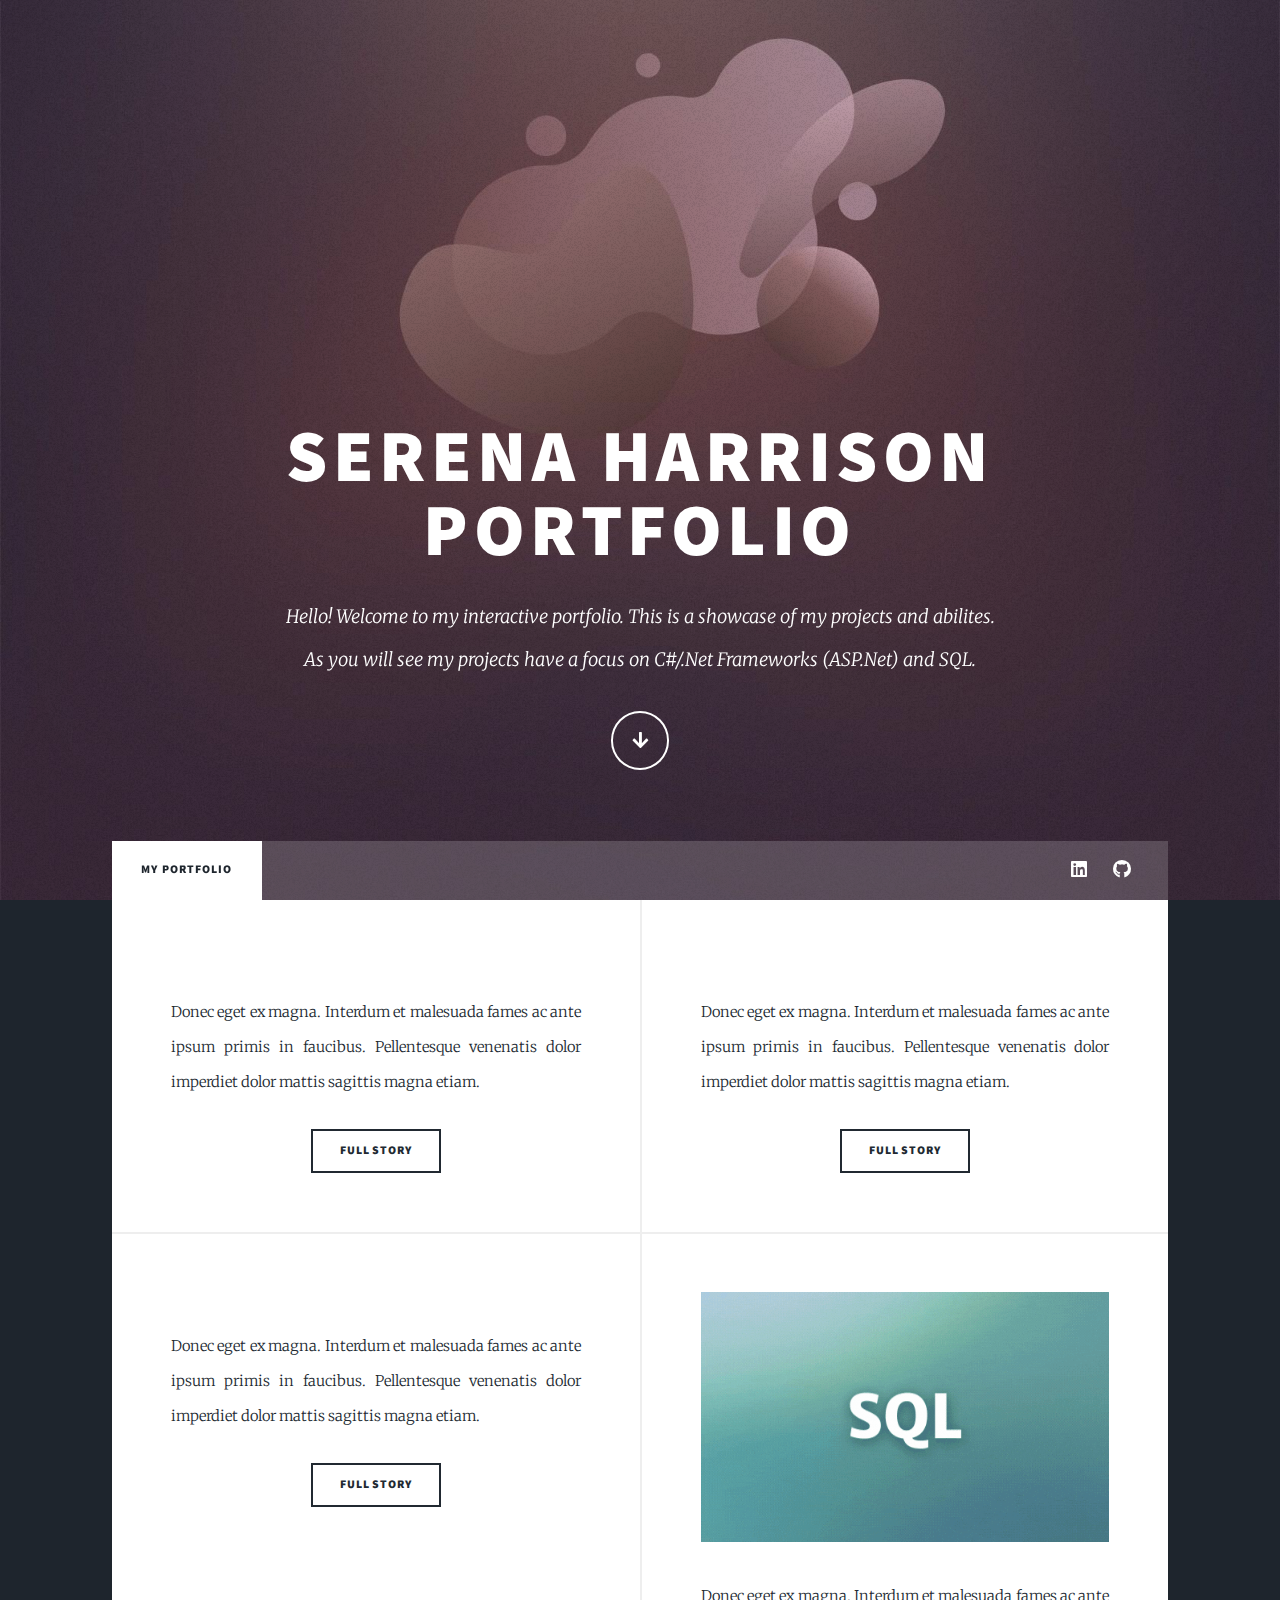
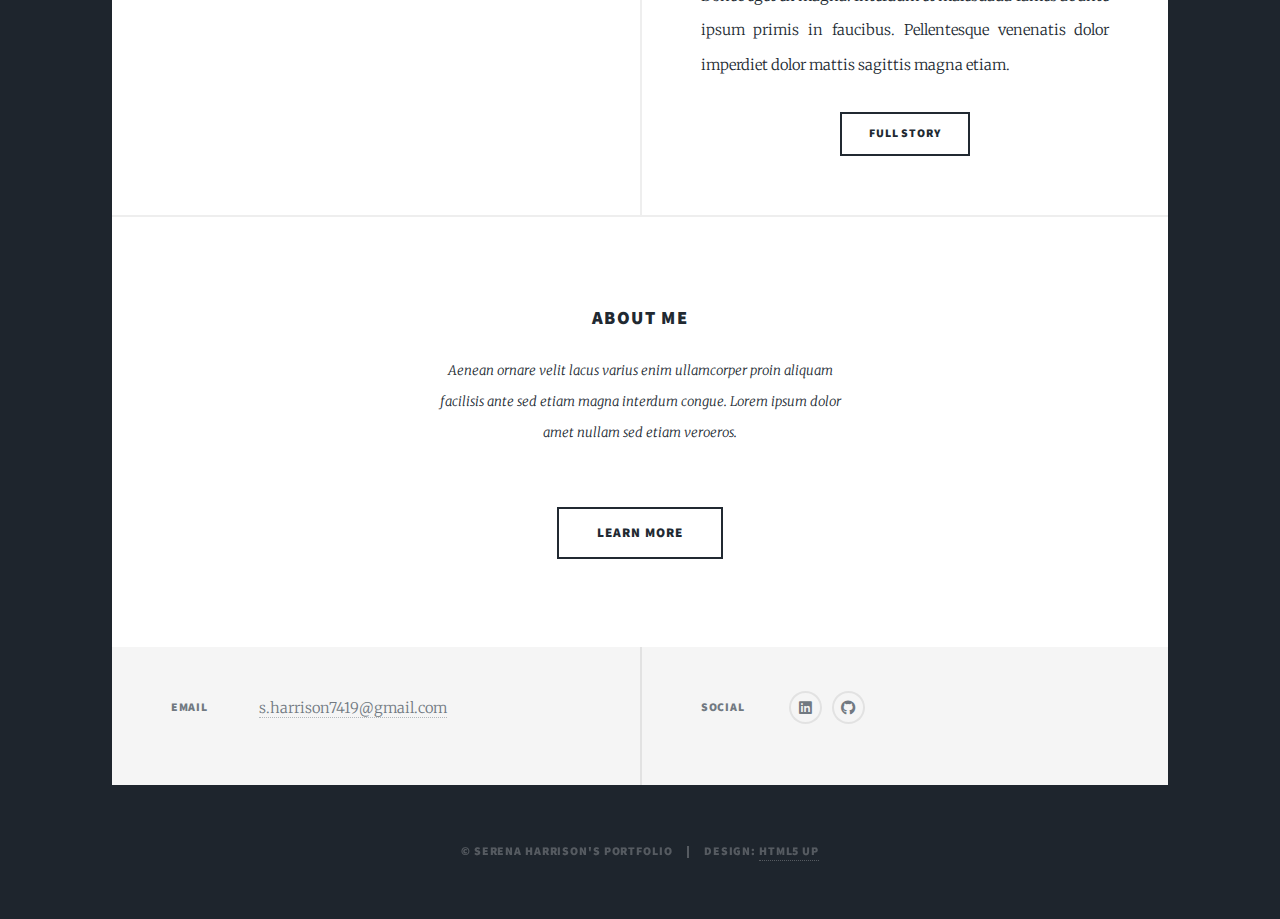
==== commit 61e5b45b: "Add files via upload" ====
--- a/index.html
+++ b/index.html
@@ -6,7 +6,7 @@
 -->
 <html>
 	<head>
-		<title>Massively by HTML5 UP</title>
+		<title>Serena Harrison Portfolio</title>
 		<meta charset="utf-8" />
 		<meta name="viewport" content="width=device-width, initial-scale=1, user-scalable=no" />
 		<link rel="stylesheet" href="assets/css/main.css" />
@@ -51,7 +51,7 @@
 
 		
 
-									<!-- Featured Post -->
+									<!-- Featured Post 
 									<article class="post featured">
 										<header class="major">
 										
@@ -65,51 +65,59 @@
 											<li><a href="#" class="button large">Full Story</a></li>
 										</ul>
 									</article>
-
+										-->
+										
 						<!-- Posts -->
 							<section class="posts">
 								<article>
-									<header>
-										<h2><a href="#">.Net Framework?</a></h2>
-									</header>
-									<a href="#" class="image fit"><img src="images/pic02.jpg" alt="" /></a>
-									<p>Donec eget ex magna. Interdum et malesuada fames ac ante ipsum primis in faucibus. Pellentesque venenatis dolor imperdiet dolor mattis sagittis magna etiam.</p>
-									<ul class="actions special">
-										<li><a href="#" class="button">Full Story</a></li>
-									</ul>
-								</article>
-								<article>
+									<!--
+									<header>
+										 <h2><a href="#">.Net Framework</a></h2>
+									</header>  
+									-->
+									<a href="netFramework.html" class="image fit"><img src="images/netFramework.gif" alt="" /></a>
+									<p>Donec eget ex magna. Interdum et malesuada fames ac ante ipsum primis in faucibus. Pellentesque venenatis dolor imperdiet dolor mattis sagittis magna etiam.</p>
+									<ul class="actions special">
+										<li><a href="netFramework.html" class="button">Full Story</a></li>
+									</ul>
+								</article>
+								<article>
+									<!--
+									<header>
+										<h2><a href="#">.Net Core</a></h2>
+									</header>
+									-->
+									<a href="netCore.html" class="image fit"><img src="images/netCore.gif" alt="" /></a>
+									<p>Donec eget ex magna. Interdum et malesuada fames ac ante ipsum primis in faucibus. Pellentesque venenatis dolor imperdiet dolor mattis sagittis magna etiam.</p>
+									<ul class="actions special">
+										<li><a href="netCore.html" class="button">Full Story</a></li>
+									</ul>
+								</article>
+								<article>
+									<!--
+									<header>
+										<h2><a href="#">C#</a></h2>
+									</header>
+									-->
+									<a href="cSharp.html" class="image fit"><img src="images/cSharp.gif" alt="" /></a>
+									<p>Donec eget ex magna. Interdum et malesuada fames ac ante ipsum primis in faucibus. Pellentesque venenatis dolor imperdiet dolor mattis sagittis magna etiam.</p>
+									<ul class="actions special">
+										<li><a href="cSharp.html" class="button">Full Story</a></li>
+									</ul>
+								</article>
+								<article>
+									<!--
 									<header>
 										<h2><a href="#">SQL</a></h2>
 									</header>
-									<a href="#" class="image fit"><img src="images/pic03.jpg" alt="" /></a>
-									<p>Donec eget ex magna. Interdum et malesuada fames ac ante ipsum primis in faucibus. Pellentesque venenatis dolor imperdiet dolor mattis sagittis magna etiam.</p>
-									<ul class="actions special">
-										<li><a href="#" class="button">Full Story</a></li>
-									</ul>
-								</article>
-								<article>
-									<header>
-										<h2><a href="#">Ante mattis<br />
-										interdum dolor</a></h2>
-									</header>
-									<a href="#" class="image fit"><img src="images/pic04.jpg" alt="" /></a>
-									<p>Donec eget ex magna. Interdum et malesuada fames ac ante ipsum primis in faucibus. Pellentesque venenatis dolor imperdiet dolor mattis sagittis magna etiam.</p>
-									<ul class="actions special">
-										<li><a href="#" class="button">Full Story</a></li>
-									</ul>
-								</article>
-								<article>
-									<header>
-										<h2><a href="#">Tempus sed<br />
-										nulla imperdiet</a></h2>
-									</header>
-									<a href="#" class="image fit"><img src="images/pic05.jpg" alt="" /></a>
-									<p>Donec eget ex magna. Interdum et malesuada fames ac ante ipsum primis in faucibus. Pellentesque venenatis dolor imperdiet dolor mattis sagittis magna etiam.</p>
-									<ul class="actions special">
-										<li><a href="#" class="button">Full Story</a></li>
-									</ul>
-								</article>
+									-->
+									<a href="SQL.html" class="image fit"><img src="images/SQL.gif" alt="" /></a>
+									<p>Donec eget ex magna. Interdum et malesuada fames ac ante ipsum primis in faucibus. Pellentesque venenatis dolor imperdiet dolor mattis sagittis magna etiam.</p>
+									<ul class="actions special">
+										<li><a href="SQL.html" class="button">Full Story</a></li>
+									</ul>
+								</article>
+								<!--
 								<article>
 									<header>
 										<h2><a href="#">Odio magna<br />
@@ -132,6 +140,7 @@
 										<li><a href="#" class="button">Full Story</a></li>
 									</ul>
 								</article>
+								-->
 							</section>		 
 
 											<!-- Featured Post -->
--- a/assets/css/noscript.css
+++ b/assets/css/noscript.css
@@ -1,15 +1,15 @@
 @import url(font-awesome.min.css);
 
-/*
-	Massively by HTML5 UP
-	html5up.net | @ajlkn
-	Free for personal and commercial use under the CCA 3.0 license (html5up.net/license)
+/*
+	Massively by HTML5 UP
+	html5up.net | @ajlkn
+	Free for personal and commercial use under the CCA 3.0 license (html5up.net/license)
 */
 
 /* Wrapper */
 
 	#wrapper {
-		background-color: #212931;
+		background-color: #886288;
 		background-image: url("../../images/overlay.png"), linear-gradient(0deg, rgba(0, 0, 0, 0.1), rgba(0, 0, 0, 0.1)), url("../../images/bg.jpg");
 		background-size: auto,								auto,														100% auto;
 		background-position: center,								center,														top center;
